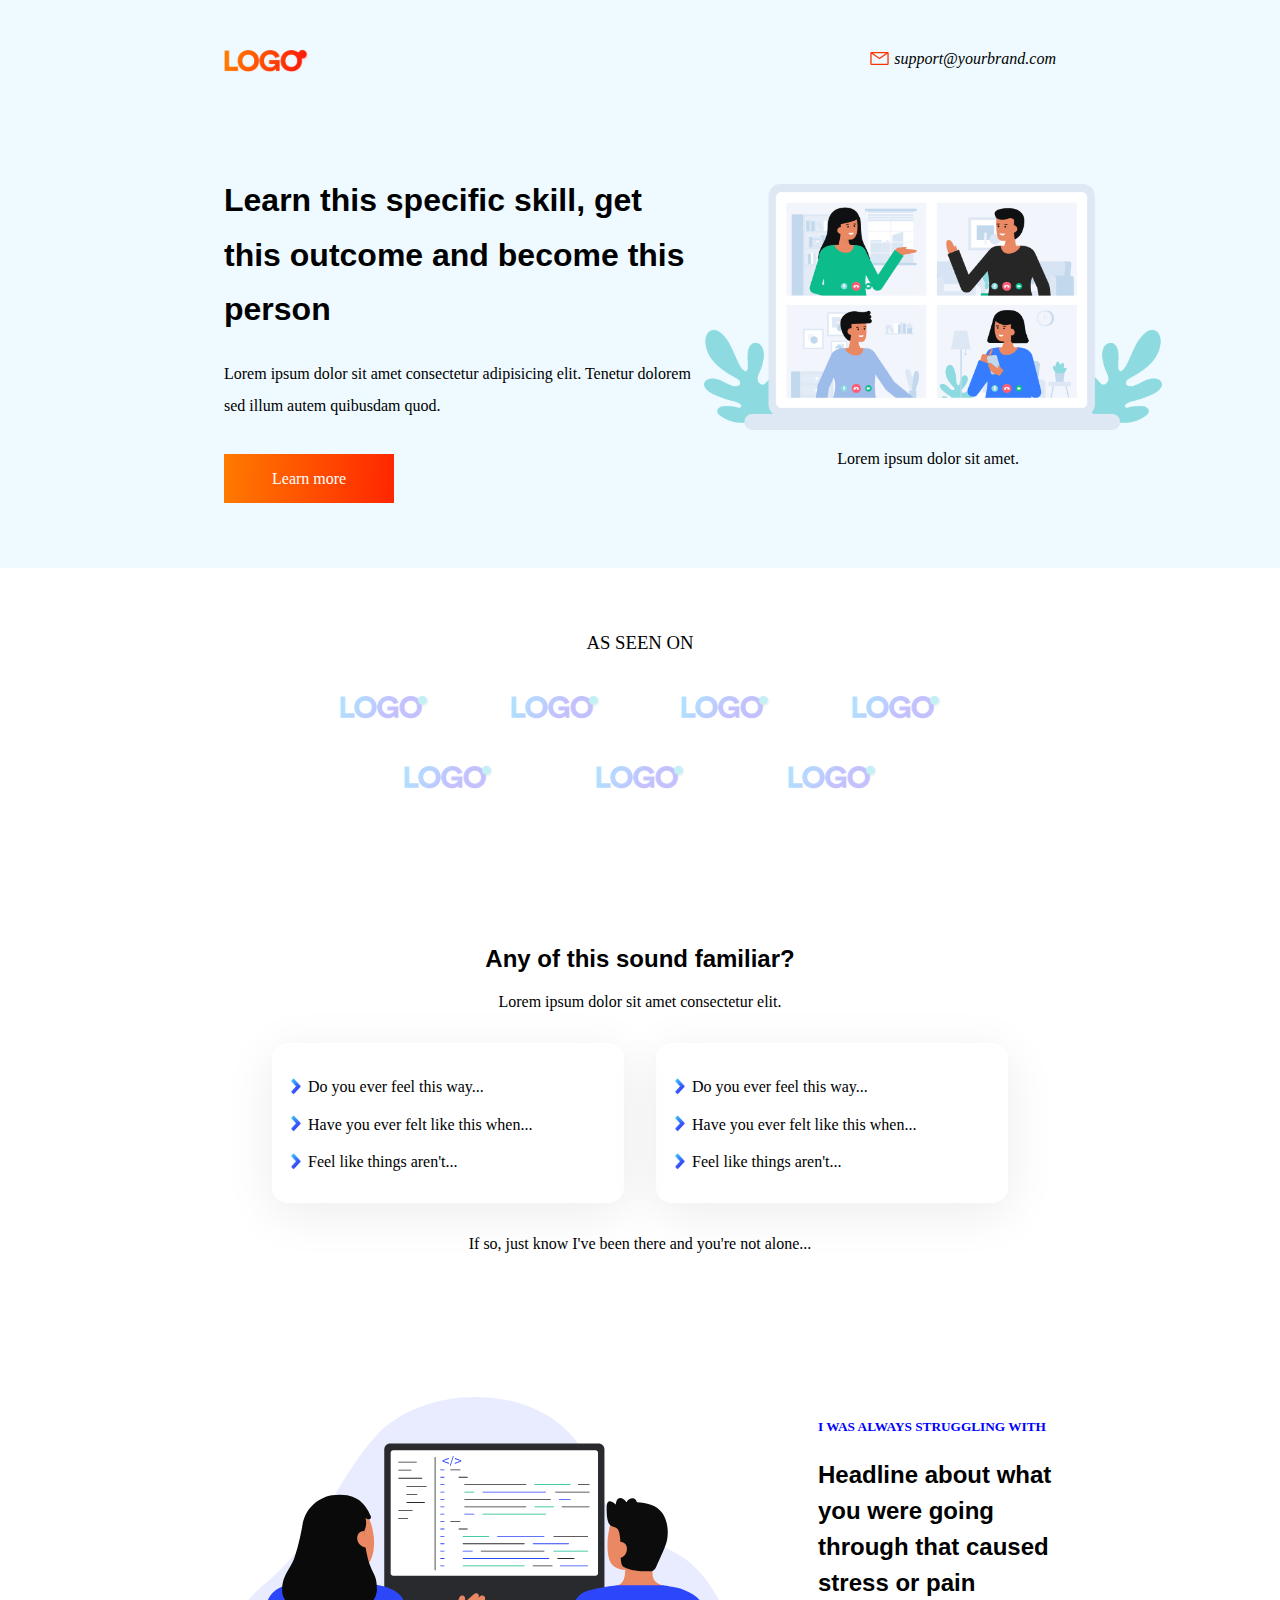
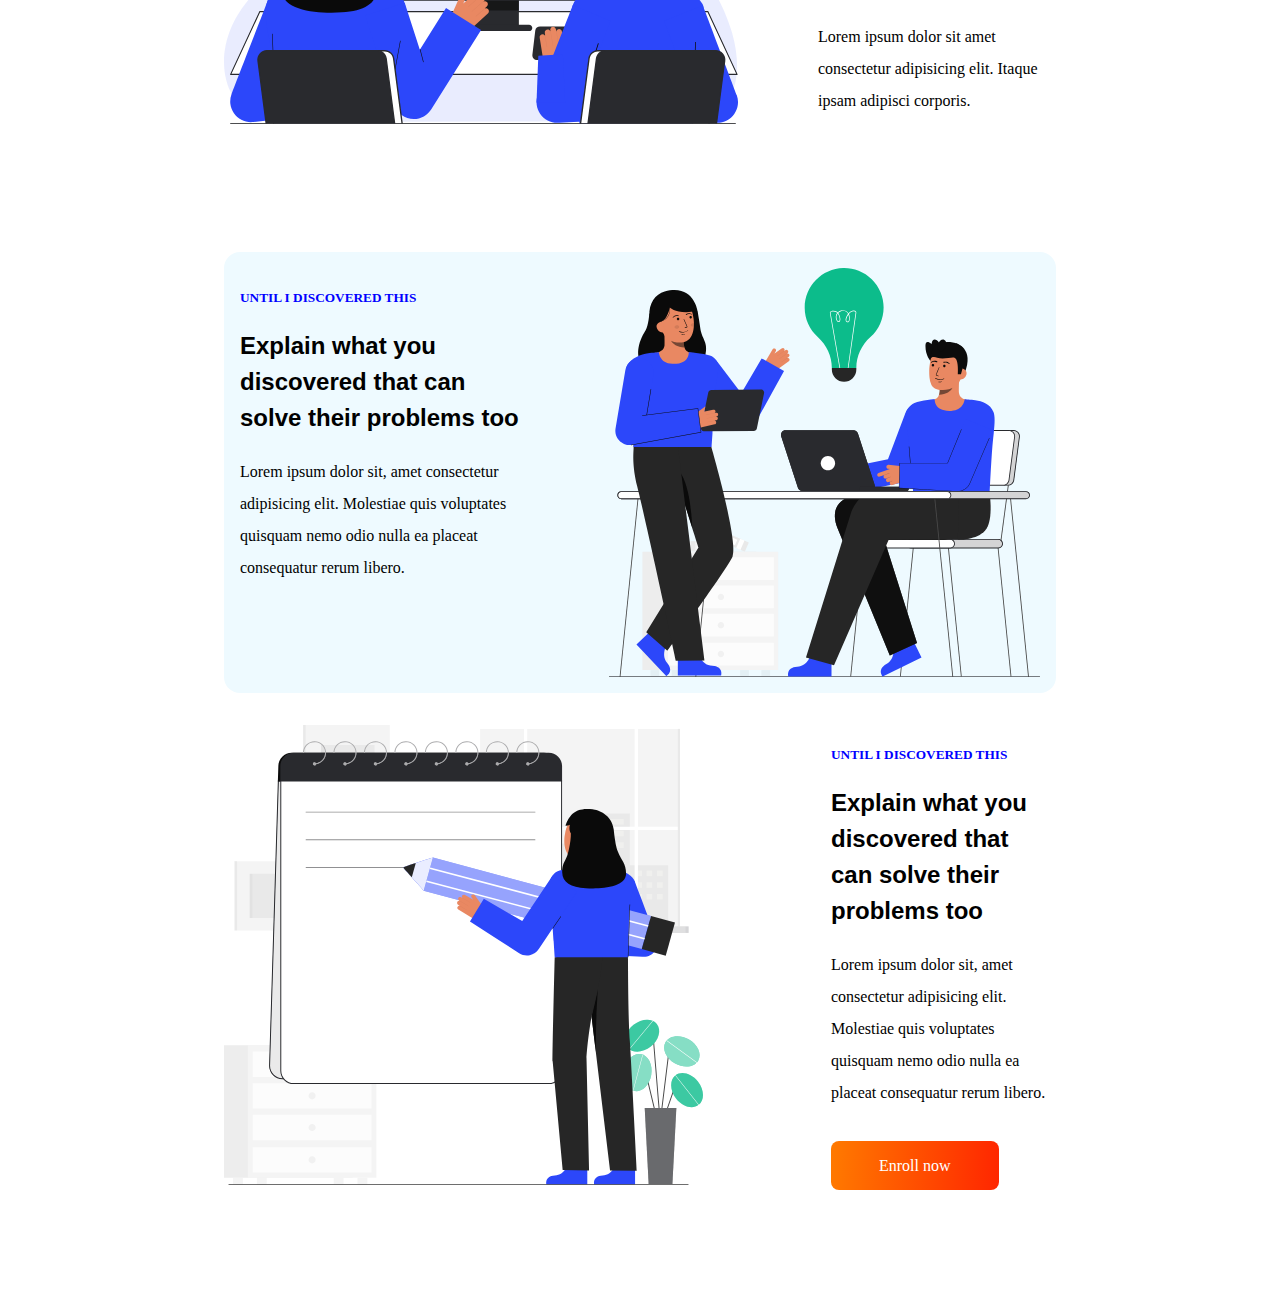
==== figma/index.html @ 011c30e0 "first figma" ====
<!DOCTYPE html>
<html lang="en">
<head>
    <meta charset="UTF-8">
    <meta http-equiv="X-UA-Compatible" content="IE=edge">
    <meta name="viewport" content="width=device-width, initial-scale=1.0">
    <title>Figma</title>
    <link rel="stylesheet" href="style.css">
</head>
<body>
    <div class="first_block">
        <div class="promise">
            <div class="promise_header">
                <img src="./images/Mask group.svg" alt="" class="promise_logo">
                
                <div class="promise_email">
                    <img src="./images/carbon_email.svg" alt="" class="promise_email_img">

                    <address class="promise_address">
                        support@yourbrand.com
                   </address>
                </div>
                
            </div>
    
            <div class="promise_hero">
                <div class="promise_hero_left">
                    <h1 class="promise_hero_left_title">
                        Learn this specific skill, get this outcome and become this person
                    </h1>
        
                    <p class="promise_hero_left_text">
                        Lorem ipsum dolor sit amet consectetur adipisicing elit. Tenetur dolorem sed illum autem quibusdam quod.
                    </p>
        
                    <a href="#" class="promise_hero_left_btn">Learn more</a>
                </div>
    
                <div class="promise_hero_right">
                    <img class="promise_hero_right_img" src="./images/Virtual meeting.png" alt="">
    
                    <p class="promise_hero_right_text">
                        Lorem ipsum dolor sit amet.
                    </p>
    
                </div>
            </div>
        </div>
    </div>

    <div class="second_block">
        <div class="proof">
            <h3 class="proof_title">AS SEEN ON</h3>

            <div class="proof_imgs_gp_one">
                <img class="proof_img" src="./images/5 3.svg" alt="">
                <img class="proof_img" src="./images/5 3.svg" alt="">
                <img class="proof_img" src="./images/5 3.svg" alt="">
                <img class="proof_img" src="./images/5 3.svg" alt="">
            </div>

            <div class="proof_imgs_gp_two">
                <img class="proof_img" src="./images/5 3.svg" alt="">
                <img class="proof_img" src="./images/5 3.svg" alt="">
                <img class="proof_img" src="./images/5 3.svg" alt="">
            </div>
        </div>
    </div>

    <div class="third_block">
        <div class="problem">
            <h2 class="problem_title">
                Any of this sound familiar?
            </h2>

            <p class="problem_text">
                Lorem ipsum dolor sit amet consectetur elit.
            </p>

            <div class="problem_box_container">
                <div class="problem_box">
                    <div class="problem_text_box">
                        <img class="problem_box_img" src="./images/4 5.svg" alt="">
    
                        <p class="problem_box_text">
                            Do you ever feel this way...
                        </p>
                    </div>
    
                    <div class="problem_text_box">
                        <img class="problem_box_img" src="./images/4 5.svg" alt="">
    
                        <p class="problem_box_text">
                            Have you ever felt like this when...
                        </p>
                    </div>
    
                    <div class="problem_text_box">
                        <img class="problem_box_img" src="./images/4 5.svg" alt="">
    
                        <p class="problem_box_text">
                            Feel like things aren't...
                        </p>
                    </div>
                </div>
    
                <div class="problem_box">
                    <div class="problem_text_box">
                        <img class="problem_box_img" src="./images/4 5.svg" alt="">
    
                        <p class="problem_box_text">
                            Do you ever feel this way...
                        </p>
                    </div>
    
                    <div class="problem_text_box">
                        <img class="problem_box_img" src="./images/4 5.svg" alt="">
    
                        <p class="problem_box_text">
                            Have you ever felt like this when...
                        </p>
                    </div>
    
                    <div class="problem_text_box">
                        <img class="problem_box_img" src="./images/4 5.svg" alt="">
    
                        <p class="problem_box_text">
                            Feel like things aren't...
                        </p>
                    </div>
                </div>
            </div>

            <p class="problem_footer_text">
                If so, just know I've been there and you're not alone...
            </p>
        </div>
    </div>

    <section>
        <div class="part1">
            <img src="./images/Pair programming.svg" alt="" class="part1_img">

            <div class="part1_hero">
                <h5 class="part1_hero_link">
                    I WAS ALWAYS STRUGGLING WITH
                </h5>

                <h2 class="part1_hero_title">
                    Headline about what you were going through that caused stress or pain
                </h2>

                <p class="part1_hero_text">
                    Lorem ipsum dolor sit amet consectetur adipisicing elit. Itaque ipsam adipisci corporis.
                </p>
            </div>
        </div>

        <div class="part2">
            <div class="part2_hero">
                <h5 class="part1_hero_link">
                    UNTIL I DISCOVERED THIS
                </h5>

                <h2 class="part1_hero_title">
                    Explain what you discovered that can solve their problems too
                </h2>

                <p class="part1_hero_text">
                    Lorem ipsum dolor sit, amet consectetur adipisicing elit. Molestiae quis voluptates quisquam nemo odio nulla ea placeat consequatur rerum libero.
                </p>
            </div>

            <img class="part2_img" src="./images/Idea.svg" alt="">
        </div>

        <div class="part3">
            <img class="part3_img part1_img" src="./images/Notes.svg" alt="">
            <div class="part3_hero">
                <h5 class="part1_hero_link">
                    UNTIL I DISCOVERED THIS
                </h5>

                <h2 class="part1_hero_title">
                    Explain what you discovered that can solve their problems too
                </h2>

                <p class="part3_hero_text part1_hero_text">
                    Lorem ipsum dolor sit, amet consectetur adipisicing elit. Molestiae quis voluptates quisquam nemo odio nulla ea placeat consequatur rerum libero.
                </p>

                <a href="#" class="part3_btn promise_hero_left_btn">
                    Enroll now
                </a>
            </div>
        </div>
    </section>
    
</body>
</html>
---- figma/style.css ----
*{
    box-sizing: border-box;
}

body {
    margin: 0;
    padding: 0;
    font-family: "Manrope";
}

.first_block{
    background-color: #EEFAFF;
}

.promise{
    width: 65%;
    margin: 0 auto;
    padding-bottom: 5em;
}

.promise_header{
    display: flex;
    justify-content: space-between;
    padding-top: 3em;
}

.promise_logo{
    height: 1.5em;
}

.promise_email{
    cursor: pointer;
}
.promise_email_img{
    height: 1.3em;
    margin-bottom: -0.3em;
}

.promise_address{
    display: inline;
}

.promise_hero{
    display: flex;
    margin-top: 5em;
}

.promise_hero_left_title{
    line-height: 1.7em;
    font-family: sans-serif;
}

.promise_hero_left_text{
    line-height: 2em;
    margin-bottom: 3em;
}

.promise_hero_left_btn{
    text-decoration: none;
    color: white;
    background: linear-gradient(93.17deg, #FF7A00 0%, #FF0000 145.59%);
    padding: 1em 3em;
}

.promise_hero_right_img{
    width: 130%;
    position: relative;
    top: 2em;
}

.promise_hero_right_text{
    position: relative;
    top: 2em;
    left: 3em;
    text-align: center;
}

@media (max-width: 600px) {
    .promise_hero{
        display: block;
    }

    .promise_hero_right_img{
        width: 100%;
        position: relative;
    }

    .promise_hero_right_text{
        position: relative;
        left: -1em;
    }
}

.second_block{
    width: 50%;
    margin: 0 auto;
    padding: 4em 0;
}

.proof{
    margin: 0;
}

.proof_title{
    margin-top: 0;
    text-align: center;
    font-weight: 400;
}

.proof_img{
    width: 15%;
    margin: 1em;
}

.proof_imgs_gp_one{
    display: flex;
    justify-content: space-between;
}

.proof_imgs_gp_two{
    display: flex;
    justify-content: space-evenly;
}

.third_block{
    width: 60%;
    margin: 0 auto;
    text-align: center;
    background-color: white;
    padding-top: 3em;
    padding-bottom: 3em;
}

.problem_box{
    width: 100%;
    text-align: start;
    border-radius: 1em;
    box-shadow: 0px 10px 50px rgba(0, 0, 0, 0.08);
    padding: 1em;
    margin: 2em auto;
}

.problem_title{
    font-family: sans-serif;
}

.problem_text_box{
    margin: 1em auto;
}

.problem_box_img{
    width: 1em;
    margin-bottom: -0.3em;
}

.problem_box_text{
    display: inline;
}

section{
    width: 65%;
    margin: 0 auto;
}

.part1{
    margin: 5em auto;
}

.part1_img{
    width: 100%;
    margin-bottom: 3em;
}

.part1_hero_link{
    color: blue;
}

.part1_hero_title{
    font-family: sans-serif;
    line-height: 1.5em;
}

.part1_hero_text{
    line-height: 2em;
}

.part2{
    background-color: #EEFAFF;
    padding: 1em;
    border-radius: 1em;
    margin-bottom: 2em;
}

.part2_img{
    width: 100%;
}

.part3{
    margin-top: 2em;
    margin-bottom: 5em;
}

.part3_hero_text{
    margin-bottom: 3em;
}

.part3_btn{
    border-radius: 0.5em;
}

@media (min-width: 600px) {
    .problem_box_container{
        display: flex;
    }

    .problem_box{
        margin: 1em;
    }

    .part1{
        display: flex;
    }

    .part1_img{
        width: 100%;
        margin-right: 5em;
    }

    .part2{
        display: flex;
    }

    .part2_hero{
        width: 90%;
        margin-right: 5em;
    }

    .part2_img{
        width: 90%;
    }

    .part3{
        display: flex;
    }

    .part3_img{
        margin-right: 8em;
    }
}
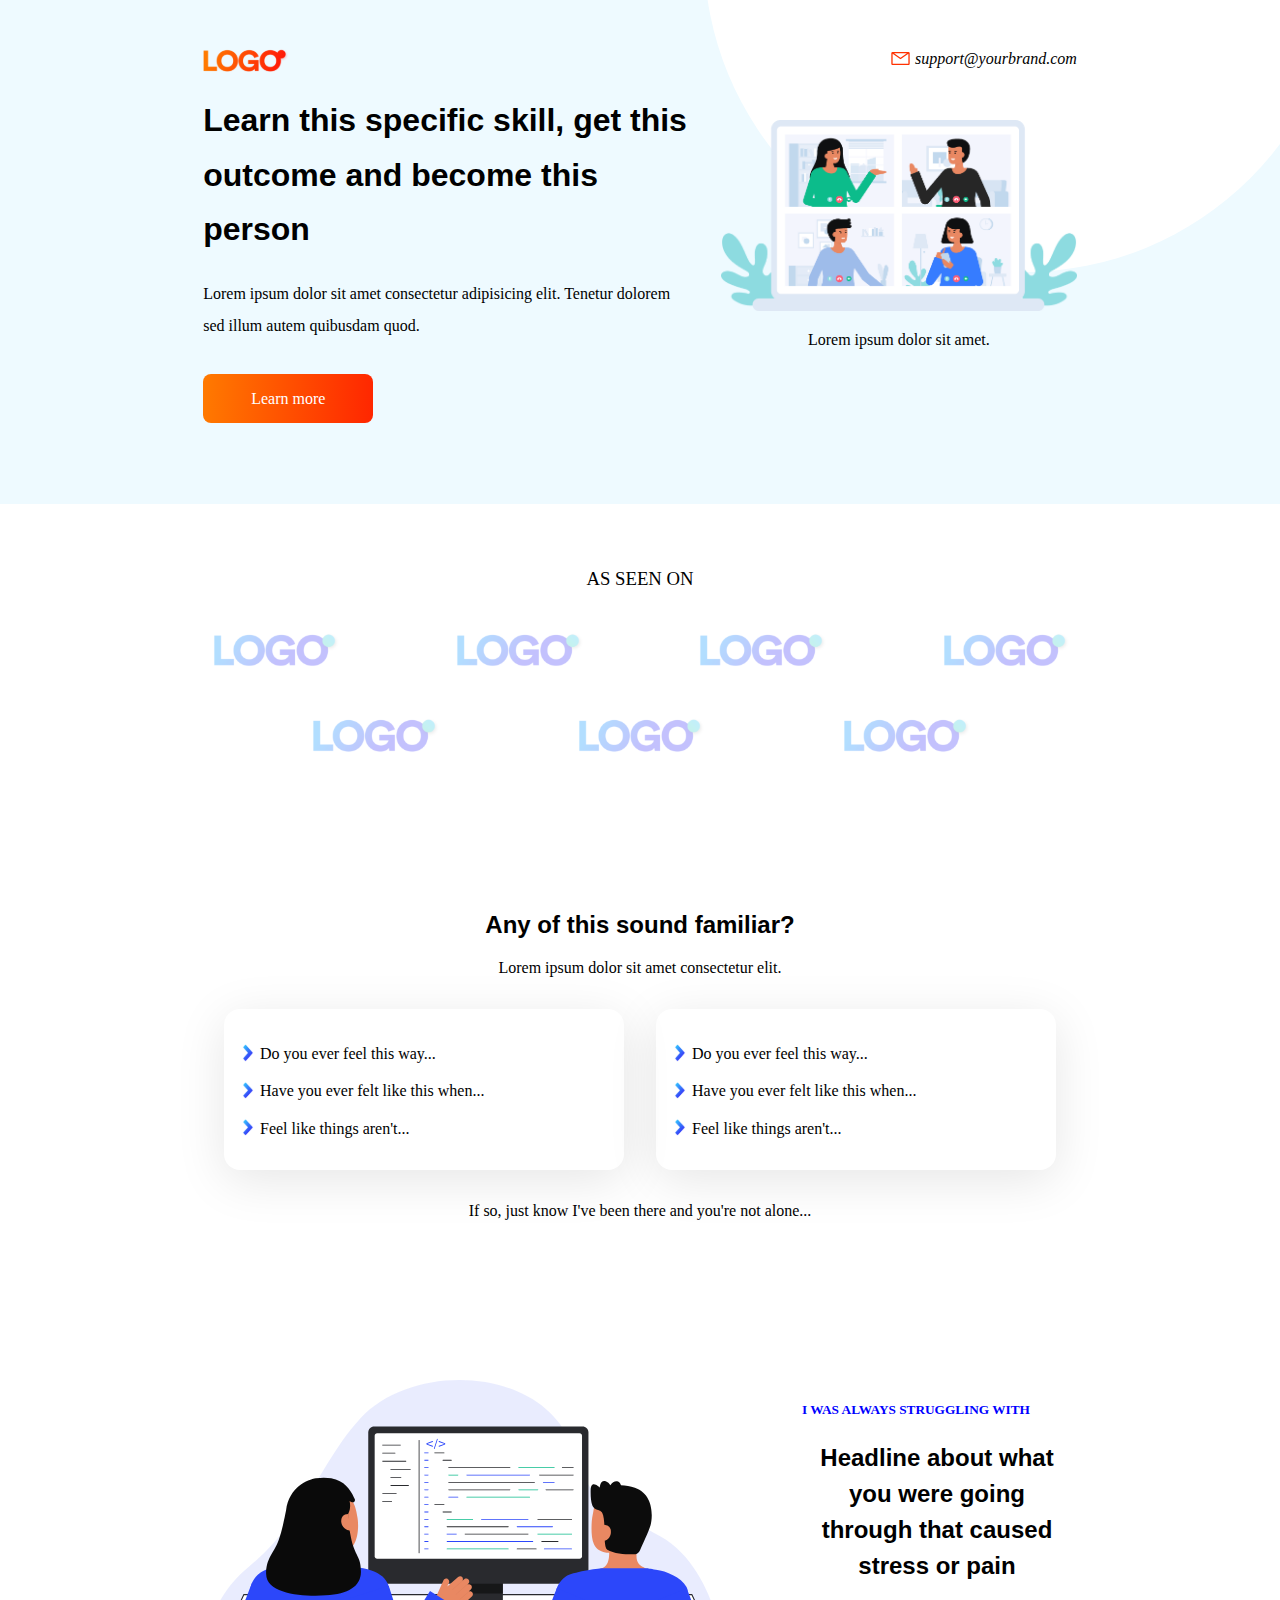
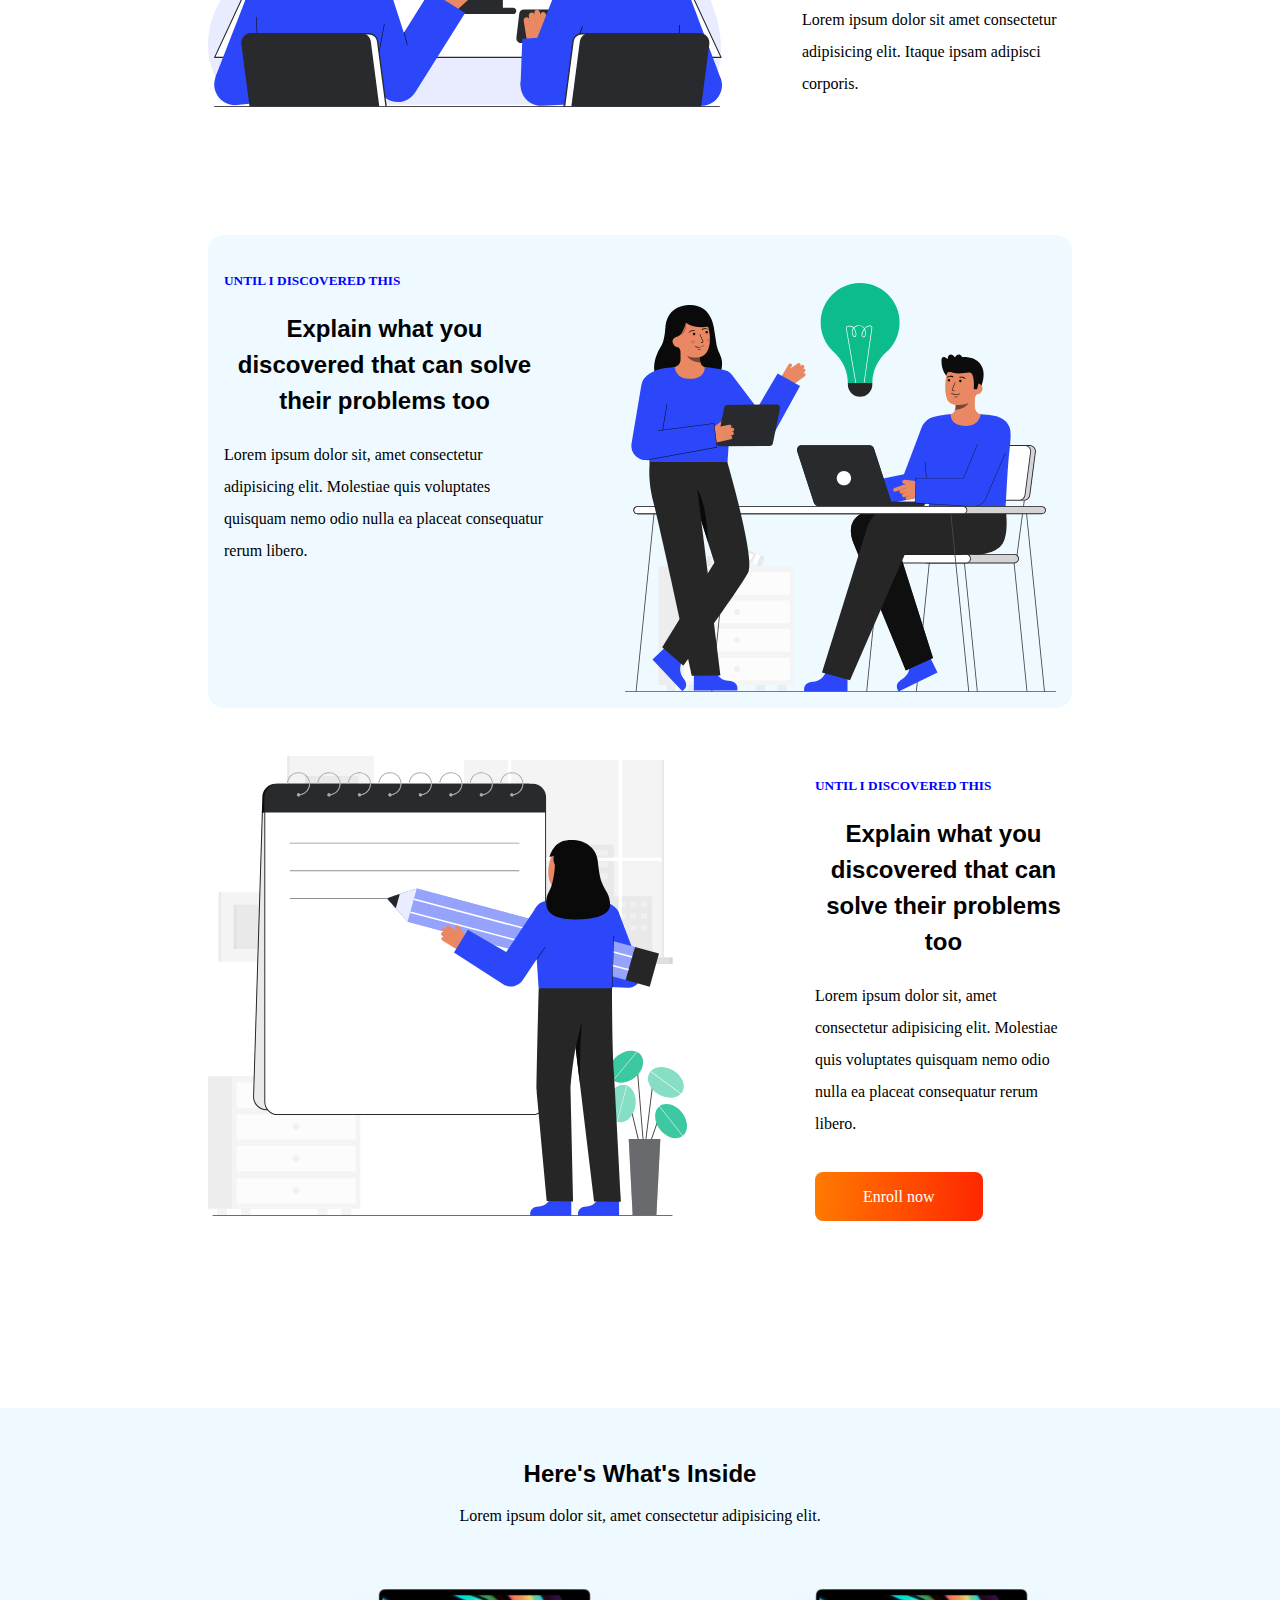
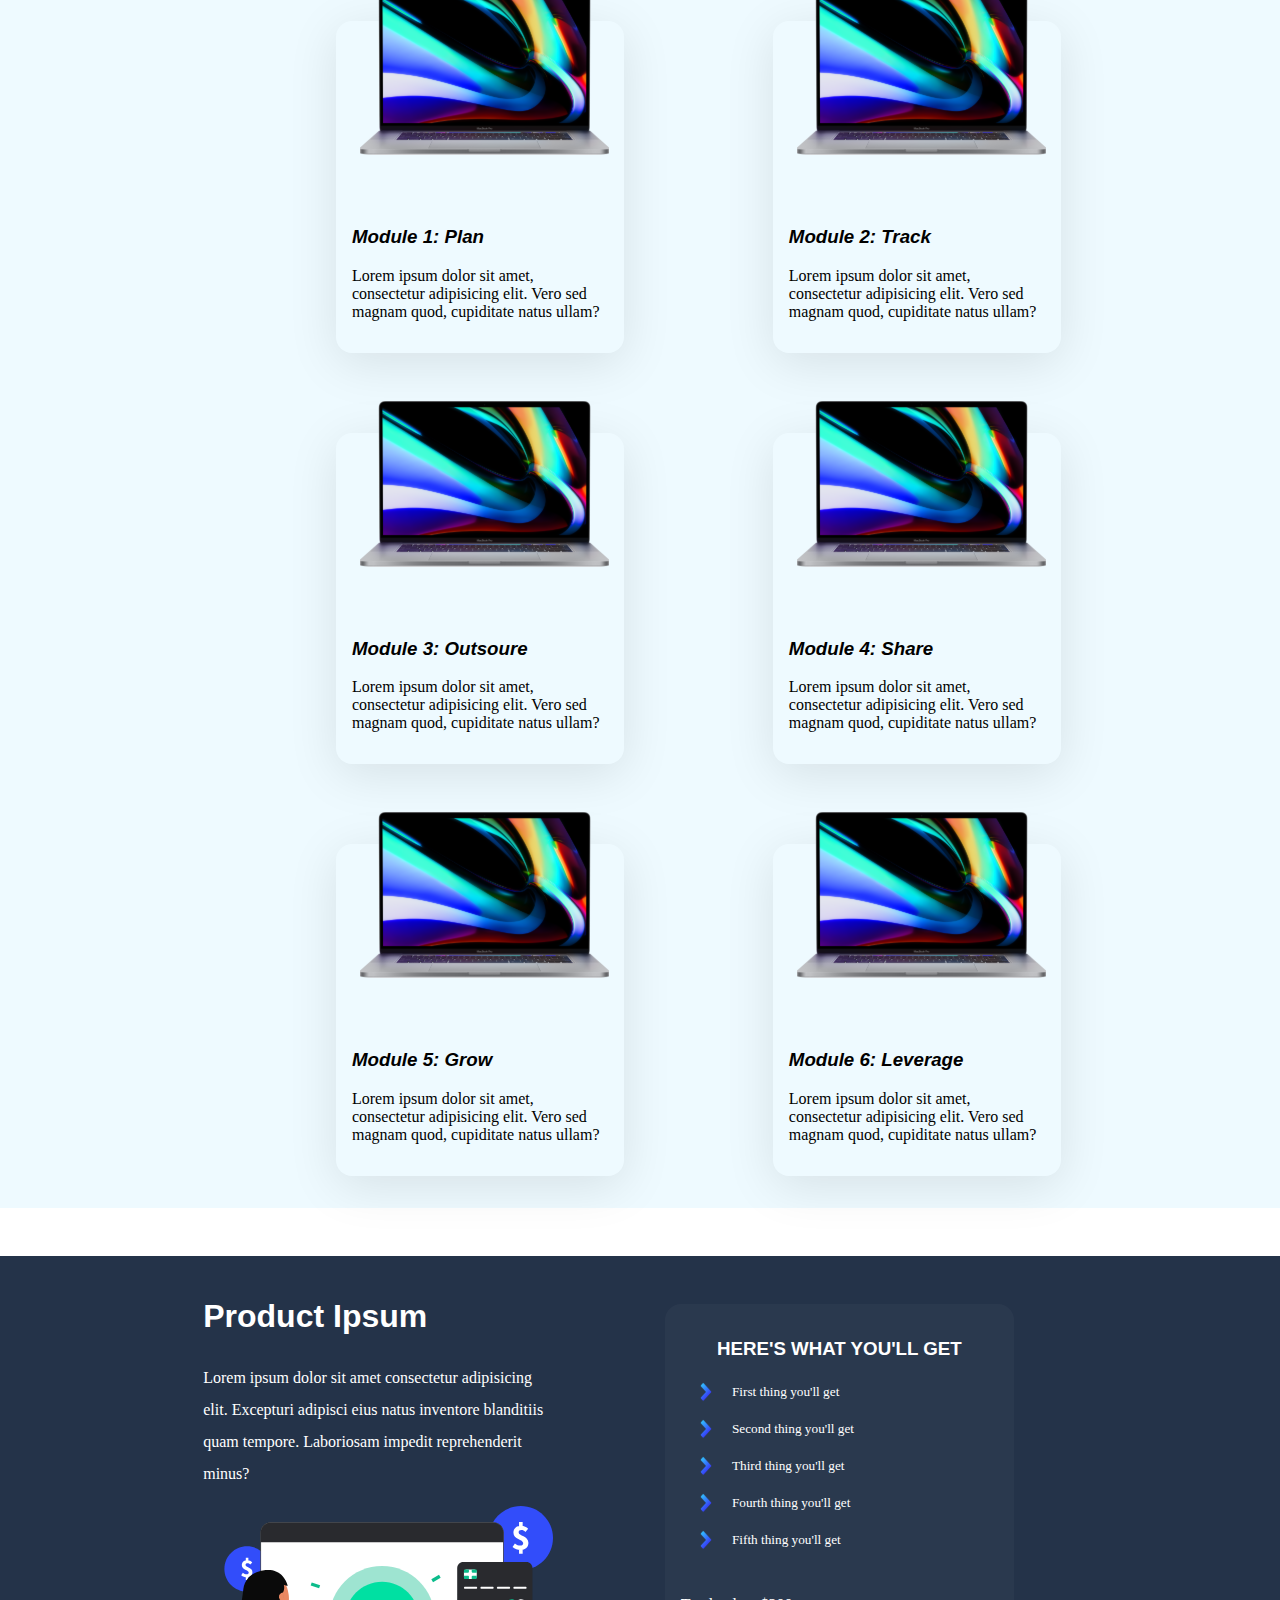
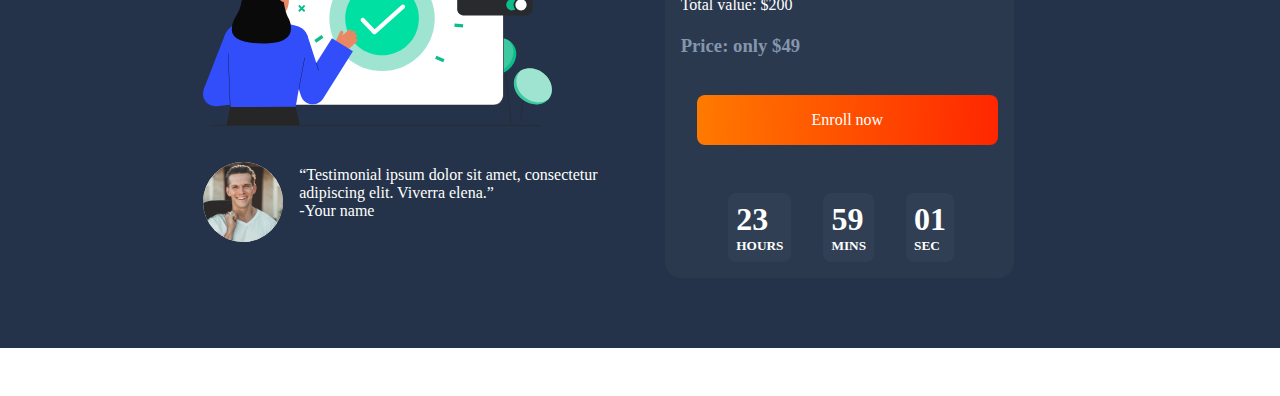
==== commit 7b04d2e6: "second figma" ====
--- a/figma/index.html
+++ b/figma/index.html
@@ -8,8 +8,10 @@
     <link rel="stylesheet" href="style.css">
 </head>
 <body>
-    <div class="first_block">
-        <div class="promise">
+    <div class="first_block darkTheme">
+        <div class="circe"></div>
+
+        <div class="promise desktopWidth">
             <div class="promise_header">
                 <img src="./images/Mask group.svg" alt="" class="promise_logo">
                 
@@ -48,7 +50,7 @@
         </div>
     </div>
 
-    <div class="second_block">
+    <div class="second_block desktopWidth darkTheme">
         <div class="proof">
             <h3 class="proof_title">AS SEEN ON</h3>
 
@@ -67,7 +69,7 @@
         </div>
     </div>
 
-    <div class="third_block">
+    <div class="third_block desktopWidth darkTheme">
         <div class="problem">
             <h2 class="problem_title">
                 Any of this sound familiar?
@@ -137,8 +139,8 @@
         </div>
     </div>
 
-    <section>
-        <div class="part1">
+    <section class="desktopWidth">
+        <div class="part1 darkTheme">
             <img src="./images/Pair programming.svg" alt="" class="part1_img">
 
             <div class="part1_hero">
@@ -156,7 +158,7 @@
             </div>
         </div>
 
-        <div class="part2">
+        <div class="part2 darkTheme">
             <div class="part2_hero">
                 <h5 class="part1_hero_link">
                     UNTIL I DISCOVERED THIS
@@ -174,7 +176,7 @@
             <img class="part2_img" src="./images/Idea.svg" alt="">
         </div>
 
-        <div class="part3">
+        <div class="part3 darkTheme">
             <img class="part3_img part1_img" src="./images/Notes.svg" alt="">
             <div class="part3_hero">
                 <h5 class="part1_hero_link">
@@ -195,6 +197,191 @@
             </div>
         </div>
     </section>
+
+    <div class="part4 darkTheme">
+        <div class="part4_container desktopWidth">
+            <h2 class="part4_title">
+                Here's What's Inside
+            </h2>
+    
+            <p class="part4_text">
+                Lorem ipsum dolor sit, amet consectetur adipisicing elit.
+            </p>
+    
+            <div class="part4_box_container">
+                <div class="part4_box">
+                    <img class="part4_box_img" src="./images/laptop-img 1.svg" alt="">
+    
+                    <h3 class="part4_box_title">
+                        Module 1: Plan
+                    </h3>
+    
+                    <p class="part4_box_text">
+                        Lorem ipsum dolor sit amet, consectetur adipisicing elit. Vero sed magnam quod, cupiditate natus ullam?
+                    </p>
+                </div>
+    
+                <div class="part4_box">
+                    <img class="part4_box_img" src="./images/laptop-img 1.svg" alt="">
+    
+                    <h3 class="part4_box_title">
+                        Module 2: Track
+                    </h3>
+    
+                    <p class="part4_box_text">
+                        Lorem ipsum dolor sit amet, consectetur adipisicing elit. Vero sed magnam quod, cupiditate natus ullam?
+                    </p>
+                </div>
+    
+                <div class="part4_box">
+                    <img class="part4_box_img" src="./images/laptop-img 1.svg" alt="">
+    
+                    <h3 class="part4_box_title">
+                        Module 3: Outsoure
+                    </h3>
+    
+                    <p class="part4_box_text">
+                        Lorem ipsum dolor sit amet, consectetur adipisicing elit. Vero sed magnam quod, cupiditate natus ullam?
+                    </p>
+                </div>
+    
+                <div class="part4_box">
+                    <img class="part4_box_img" src="./images/laptop-img 1.svg" alt="">
+    
+                    <h3 class="part4_box_title">
+                        Module 4: Share
+                    </h3>
+    
+                    <p class="part4_box_text">
+                        Lorem ipsum dolor sit amet, consectetur adipisicing elit. Vero sed magnam quod, cupiditate natus ullam?
+                    </p>
+                </div>
+    
+                <div class="part4_box">
+                    <img class="part4_box_img" src="./images/laptop-img 1.svg" alt="">
+    
+                    <h3 class="part4_box_title">
+                        Module 5: Grow
+                    </h3>
+    
+                    <p class="part4_box_text">
+                        Lorem ipsum dolor sit amet, consectetur adipisicing elit. Vero sed magnam quod, cupiditate natus ullam?
+                    </p>
+                </div>
+    
+                <div class="part4_box">
+                    <img class="part4_box_img" src="./images/laptop-img 1.svg" alt="">
+    
+                    <h3 class="part4_box_title">
+                        Module 6: Leverage
+                    </h3>
+    
+                    <p class="part4_box_text">
+                        Lorem ipsum dolor sit amet, consectetur adipisicing elit. Vero sed magnam quod, cupiditate natus ullam?
+                    </p>
+                </div>
+    
+            </div>
+        </div>
+    </div>
+
+    <div class="part5">
+        <div class="part5_container desktopWidth">
+            <div class="part5_left">
+                <h2 class="part5_left_title">
+                    Product Ipsum
+                </h2>
+    
+                <p class="part5_left_text1">
+                    Lorem ipsum dolor sit amet consectetur adipisicing elit. Excepturi adipisci eius natus inventore blanditiis quam tempore. Laboriosam impedit reprehenderit minus?
+                </p>
+    
+                <img class="part5_left_img1" src="./images/Credit card payment.svg" alt="">
+    
+                <img class="part5_left_img2" src="./images/Ellipse 5.svg" alt="">
+    
+                <p class="part5_left_text2">
+                    “Testimonial ipsum dolor sit amet, consectetur adipiscing elit. Viverra elena.” <br/>-Your name
+                </p>
+    
+            </div>
+    
+            <div class="part5_right">
+                <h3 class="part5_right_title">
+                    HERE'S WHAT YOU'LL GET
+                </h3>
+    
+                <div class="part5_item">
+                    <img class="part5_item_img" src="./images/4 5.svg" alt="">
+    
+                    <h5 class="part5_item_text">
+                        First thing you'll get
+                    </h5>
+                </div>
+    
+                <div class="part5_item">
+                    <img class="part5_item_img" src="./images/4 5.svg" alt="">
+    
+                    <h5 class="part5_item_text">
+                        Second thing you'll get
+                    </h5>
+                </div>
+    
+                <div class="part5_item">
+                    <img class="part5_item_img" src="./images/4 5.svg" alt="">
+    
+                    <h5 class="part5_item_text">
+                        Third thing you'll get
+                    </h5>
+                </div>
+    
+                <div class="part5_item">
+                    <img class="part5_item_img" src="./images/4 5.svg" alt="">
+    
+                    <h5 class="part5_item_text">
+                        Fourth thing you'll get
+                    </h5>
+                </div>
+    
+                <div class="part5_item">
+                    <img class="part5_item_img" src="./images/4 5.svg" alt="">
+    
+                    <h5 class="part5_item_text">
+                        Fifth thing you'll get
+                    </h5>
+                </div>
+    
+                <h4 class="part5_value">
+                    Total value: $200
+                </h4>
+    
+                <h3 class="part5_price">
+                    Price: only $49
+                </h3>
+    
+                <a href="#" class="part5_btn promise_hero_left_btn">
+                    Enroll now
+                </a>
+    
+                <div class="part5_time">
+                    <div class="part5_time_item">
+                        <h1 class="time">23</h1>
+                        <h5 class="time">HOURS</h5>
+                    </div>
+        
+                    <div class="part5_time_item">
+                        <h1 class="time">59</h1>
+                        <h5 class="time">MINS</h5>
+                    </div>
+        
+                    <div class="part5_time_item">
+                        <h1 class="time">01</h1>
+                        <h5 class="time">SEC</h5>
+                    </div>
+                </div>
+            </div>
+        </div>
+    </div>
     
 </body>
 </html>--- a/figma/style.css
+++ b/figma/style.css
@@ -1,27 +1,52 @@
 *{
     box-sizing: border-box;
+}
+
+:root{
+    --backgroundColor: #fff;
+    --textColor: #000;
+    --blockBackgroundColor: #EEFAFF; 
+    --btnBorderRadius: 0.5em;
+    --headerFont: sans-serif;
+    --titleLinkColor: blue;
+    --boxShadow: 0px 10px 50px rgba(0, 0, 0, 0.1);
 }
 
 body {
     margin: 0;
     padding: 0;
     font-family: "Manrope";
+    background-color: var(--backgroundColor);
+    color: var(--textColor);
+    overflow-x: hidden;
 }
 
 .first_block{
-    background-color: #EEFAFF;
+    background-color: var(--blockBackgroundColor);
+    padding: 1em;
+}
+
+.circe{
+    width: 40em;
+    aspect-ratio: 1/1;
+    background-color: var(--backgroundColor);
+    border-radius: 50%;
+    position: absolute;
+    top: -23em;
+    right: -4em;
 }
 
 .promise{
-    width: 65%;
     margin: 0 auto;
     padding-bottom: 5em;
+    z-index: 999;
+    isolation: isolate;
 }
 
 .promise_header{
     display: flex;
     justify-content: space-between;
-    padding-top: 3em;
+    padding-top: 2em;
 }
 
 .promise_logo{
@@ -31,6 +56,7 @@
 .promise_email{
     cursor: pointer;
 }
+
 .promise_email_img{
     height: 1.3em;
     margin-bottom: -0.3em;
@@ -40,14 +66,9 @@
     display: inline;
 }
 
-.promise_hero{
-    display: flex;
-    margin-top: 5em;
-}
-
 .promise_hero_left_title{
     line-height: 1.7em;
-    font-family: sans-serif;
+    font-family: var(--headerFont);
 }
 
 .promise_hero_left_text{
@@ -60,39 +81,19 @@
     color: white;
     background: linear-gradient(93.17deg, #FF7A00 0%, #FF0000 145.59%);
     padding: 1em 3em;
+    border-radius: var(--btnBorderRadius);
 }
 
 .promise_hero_right_img{
-    width: 130%;
-    position: relative;
-    top: 2em;
+    width: 100%;
+    margin-top: 3em;
 }
 
 .promise_hero_right_text{
-    position: relative;
-    top: 2em;
-    left: 3em;
-    text-align: center;
-}
-
-@media (max-width: 600px) {
-    .promise_hero{
-        display: block;
-    }
-
-    .promise_hero_right_img{
-        width: 100%;
-        position: relative;
-    }
-
-    .promise_hero_right_text{
-        position: relative;
-        left: -1em;
-    }
+    text-align: center;
 }
 
 .second_block{
-    width: 50%;
     margin: 0 auto;
     padding: 4em 0;
 }
@@ -123,10 +124,9 @@
 }
 
 .third_block{
-    width: 60%;
-    margin: 0 auto;
-    text-align: center;
-    background-color: white;
+    margin: 0 auto;
+    padding: 1em;
+    text-align: center;
     padding-top: 3em;
     padding-bottom: 3em;
 }
@@ -135,13 +135,13 @@
     width: 100%;
     text-align: start;
     border-radius: 1em;
-    box-shadow: 0px 10px 50px rgba(0, 0, 0, 0.08);
+    box-shadow: var(--boxShadow);
     padding: 1em;
     margin: 2em auto;
 }
 
 .problem_title{
-    font-family: sans-serif;
+    font-family: var(--headerFont);
 }
 
 .problem_text_box{
@@ -158,8 +158,8 @@
 }
 
 section{
-    width: 65%;
-    margin: 0 auto;
+    margin: 0 auto;
+    padding: 1em;
 }
 
 .part1{
@@ -172,12 +172,13 @@
 }
 
 .part1_hero_link{
-    color: blue;
+    color: var(--titleLinkColor);
 }
 
 .part1_hero_title{
-    font-family: sans-serif;
+    font-family: var(--headerFont);
     line-height: 1.5em;
+    text-align: center;
 }
 
 .part1_hero_text{
@@ -185,7 +186,7 @@
 }
 
 .part2{
-    background-color: #EEFAFF;
+    background-color: var(--blockBackgroundColor);
     padding: 1em;
     border-radius: 1em;
     margin-bottom: 2em;
@@ -193,11 +194,11 @@
 
 .part2_img{
     width: 100%;
+    margin-top: 2em;
 }
 
 .part3{
-    margin-top: 2em;
-    margin-bottom: 5em;
+    margin: 3em auto;
 }
 
 .part3_hero_text{
@@ -205,10 +206,153 @@
 }
 
 .part3_btn{
+    border-radius: var(--btnBorderRadius);
+}
+
+.part4{
+    background-color: var(--blockBackgroundColor);
+    padding: 2em 1em;
+    margin: 3em auto;
+    margin-top: 5em;
+    text-align: center;
+}
+
+.part4_title{
+    font-family: var(--headerFont);
+}
+
+.part4_box{
+    width: 18em;
+    margin: 0 auto;
+    text-align: start;
+    border-radius: 1em;
+    box-shadow: var(--boxShadow);
+    padding: 1em;
+    margin-top: 5em;
+}
+
+.part4_box_img{
+    position: relative;
+    top: -3em;
+    left: 0.5em;
+}
+
+.part4_box_title{
+    font-family: var(--headerFont);
+    font-style: italic;
+}
+
+.part5{
+    margin: 3em auto;
+    padding: 1em;
+    background-color: #243349;
+    color: var(--backgroundColor);
+}
+
+.part5_left{
+    width: 100%;
+}
+
+.part5_left_title{
+    font-family: var(--headerFont);
+    font-size: 2em;
+}
+
+.part5_left_text1{
+    line-height: 2em;
+}
+
+.part5_left_img1{
+    width: 100%;
+    margin-bottom: 2em;
+}
+
+.part5_left_img2{
+    width: 80px;
+}
+
+.part5_left_text2{
+    position: relative;
+    left: 6em;
+    bottom: 6em;
+}
+
+.part5_right{
+    margin-top: 2em;
+    height: 25%;
+    background-color: rgba(255, 255, 255, 0.03);
+    padding: 1em;
+    border-radius: 1em;
+}
+
+.part5_right_title{
+    text-align: center;
+    font-family: var(--headerFont);
+}
+
+.part5_item{
+    margin: 1em;
+}
+.part5_item_img{
+    margin-bottom: -0.5em;
+}
+
+.part5_item_text{
+    font-weight: 300;
+    margin-left: 1em;
+    display: inline;
+}
+
+.part5_value{
+    margin-top: 3em;
+    font-weight: 300;
+}
+
+.part5_price{
+    color: #8496AD;
+    margin-bottom: 2em;
+}
+
+.part5_btn{
+    display: block;
+    text-align: center;
+    padding: 1em 5em;
+    margin-left: 1em;
+}
+
+.part5_time{
+    display: flex;
+    width: 70%;
+    margin: 0 auto;
+    margin-top: 3em;
+}
+
+.part5_time_item{
+    margin-right: 2em;
+    padding: 0.5em;
     border-radius: 0.5em;
+    background-color: rgba(255, 255, 255, 0.03);
+}
+
+.time{
+    margin: 0;
 }
 
 @media (min-width: 600px) {
+
+    .desktopWidth{
+        width: 70%;
+        margin: 0 auto;
+    }
+
+    .promise_hero{
+        display: flex;
+    }
+
+    .promise_hero_left{
+        margin-right: 2em;
+    }
+
     .problem_box_container{
         display: flex;
     }
@@ -246,4 +390,46 @@
     .part3_img{
         margin-right: 8em;
     }
-}+
+    .part4_box_container{
+        display: flex;
+        flex-wrap: wrap;
+    }
+
+    .part4_box{
+        margin-right: 1em;
+    }
+
+    .part5_container{
+        display: flex;
+    }
+
+    .part5_left{
+        width: 40%;
+        margin-right: 7em;
+    }
+
+    .part5_right{
+        width: 40%;
+    }
+}
+
+@media (prefers-color-scheme: dark) {
+    :root {
+        --backgroundColor: #000;
+        --textColor: #fff;
+    }
+
+    .darkTheme{
+        background-color: #343a40;
+        border-radius: 1em;
+        margin-bottom: 1em;
+    }
+  }
+  
+  @media (prefers-color-scheme: light) {
+    :root {
+        --backgroundColor: #fff;
+        --textColor: #000;
+    }
+  }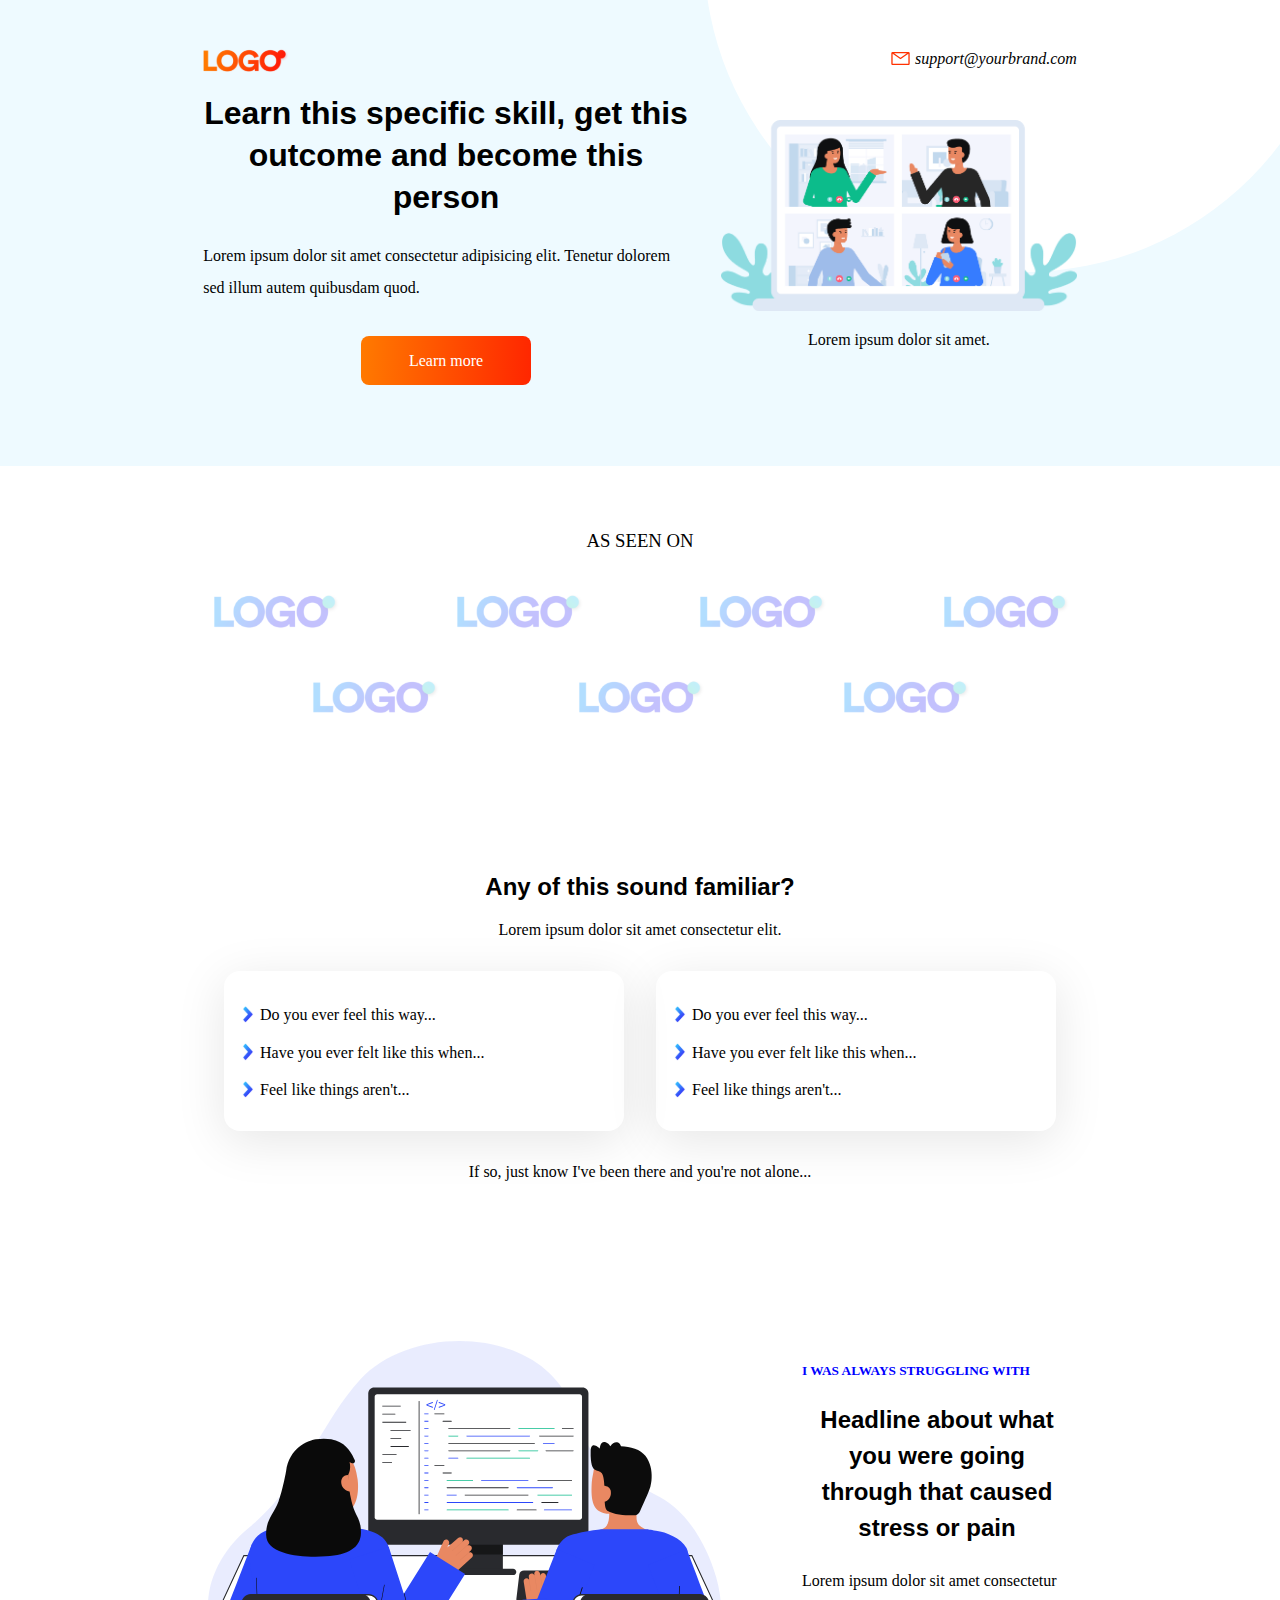
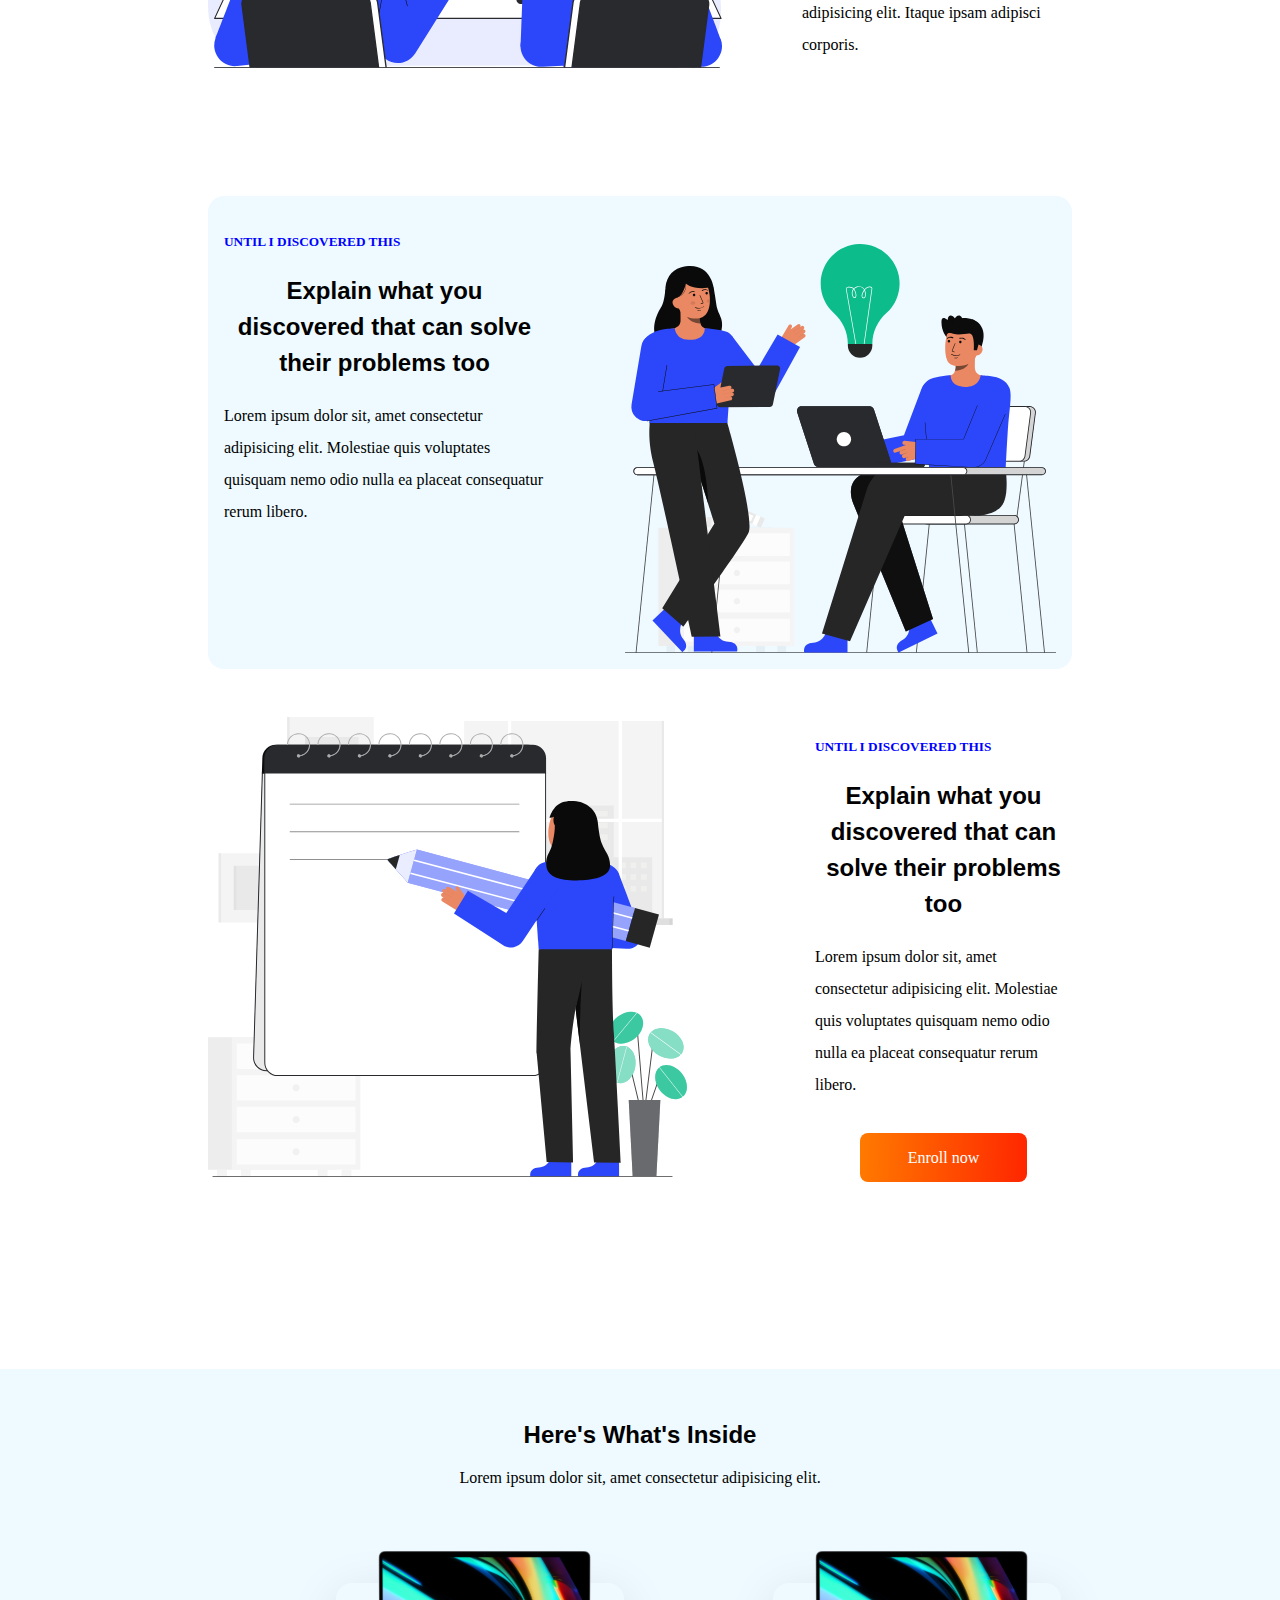
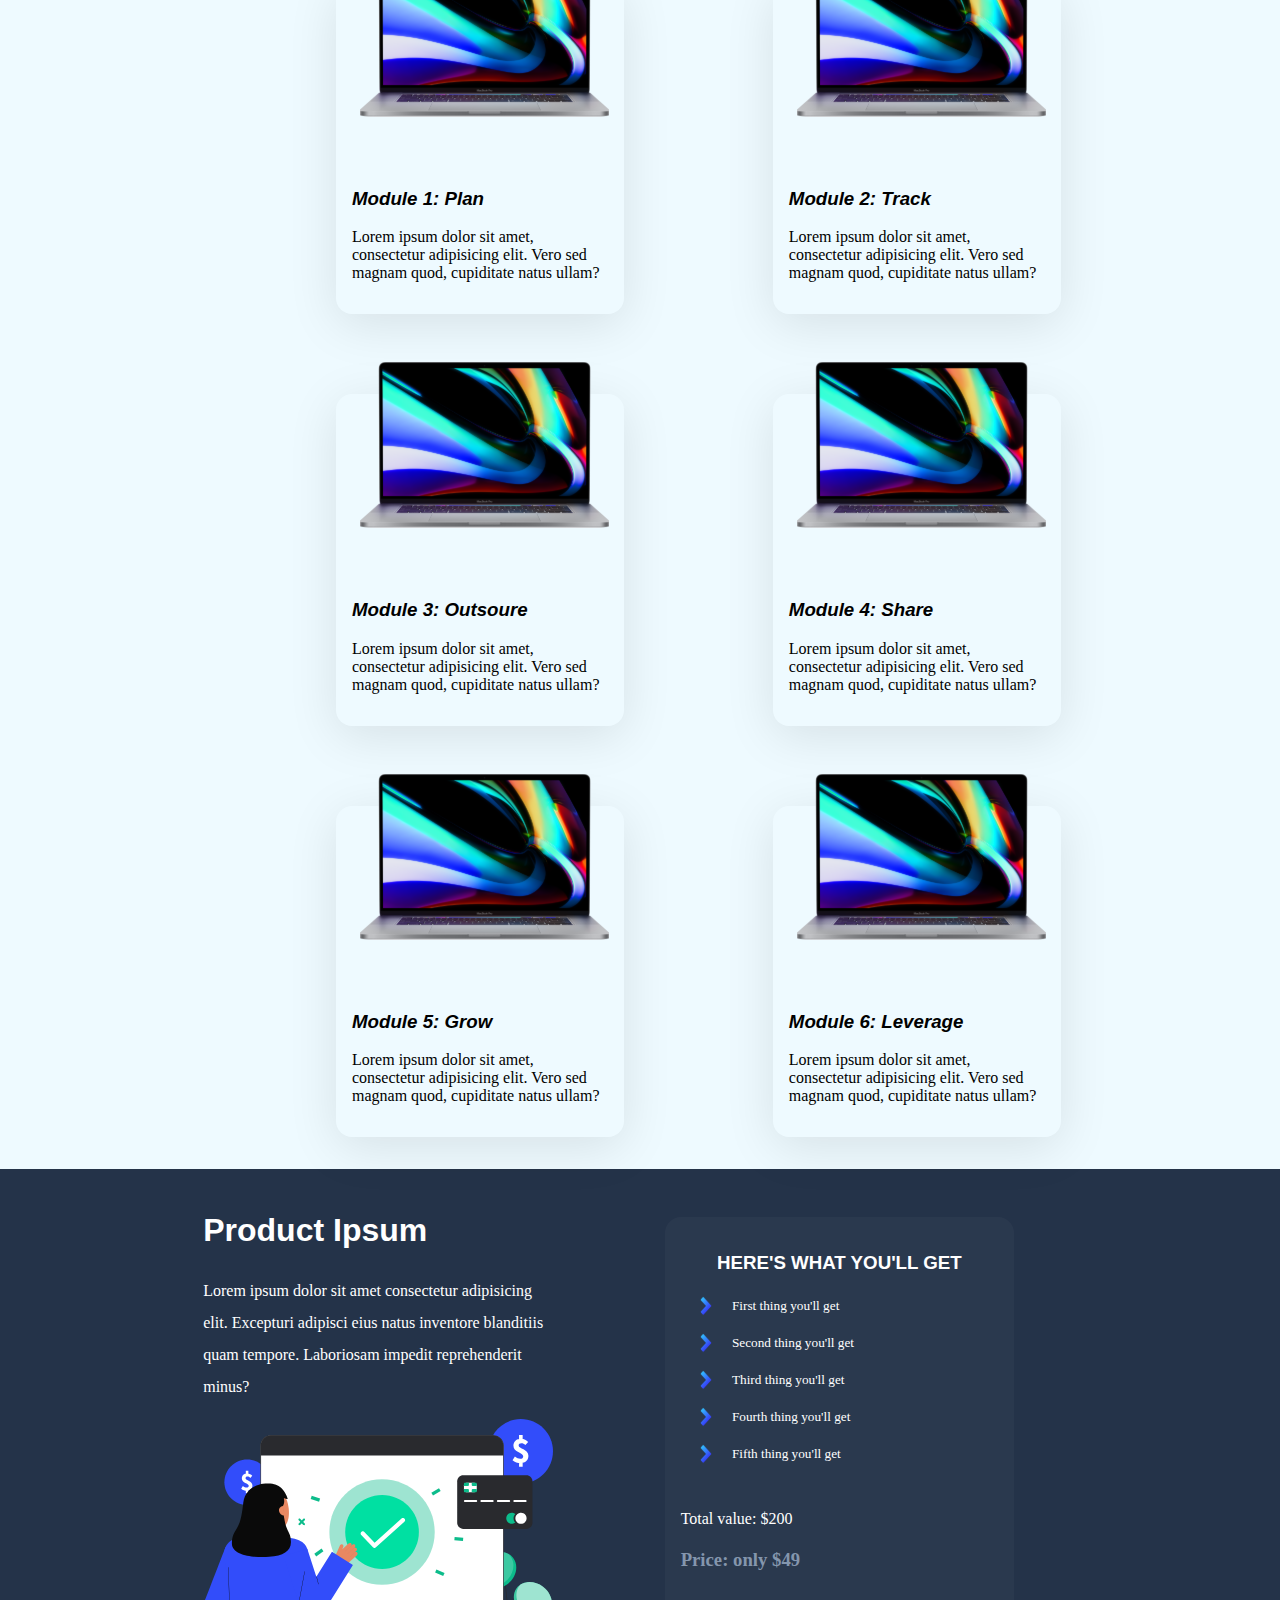
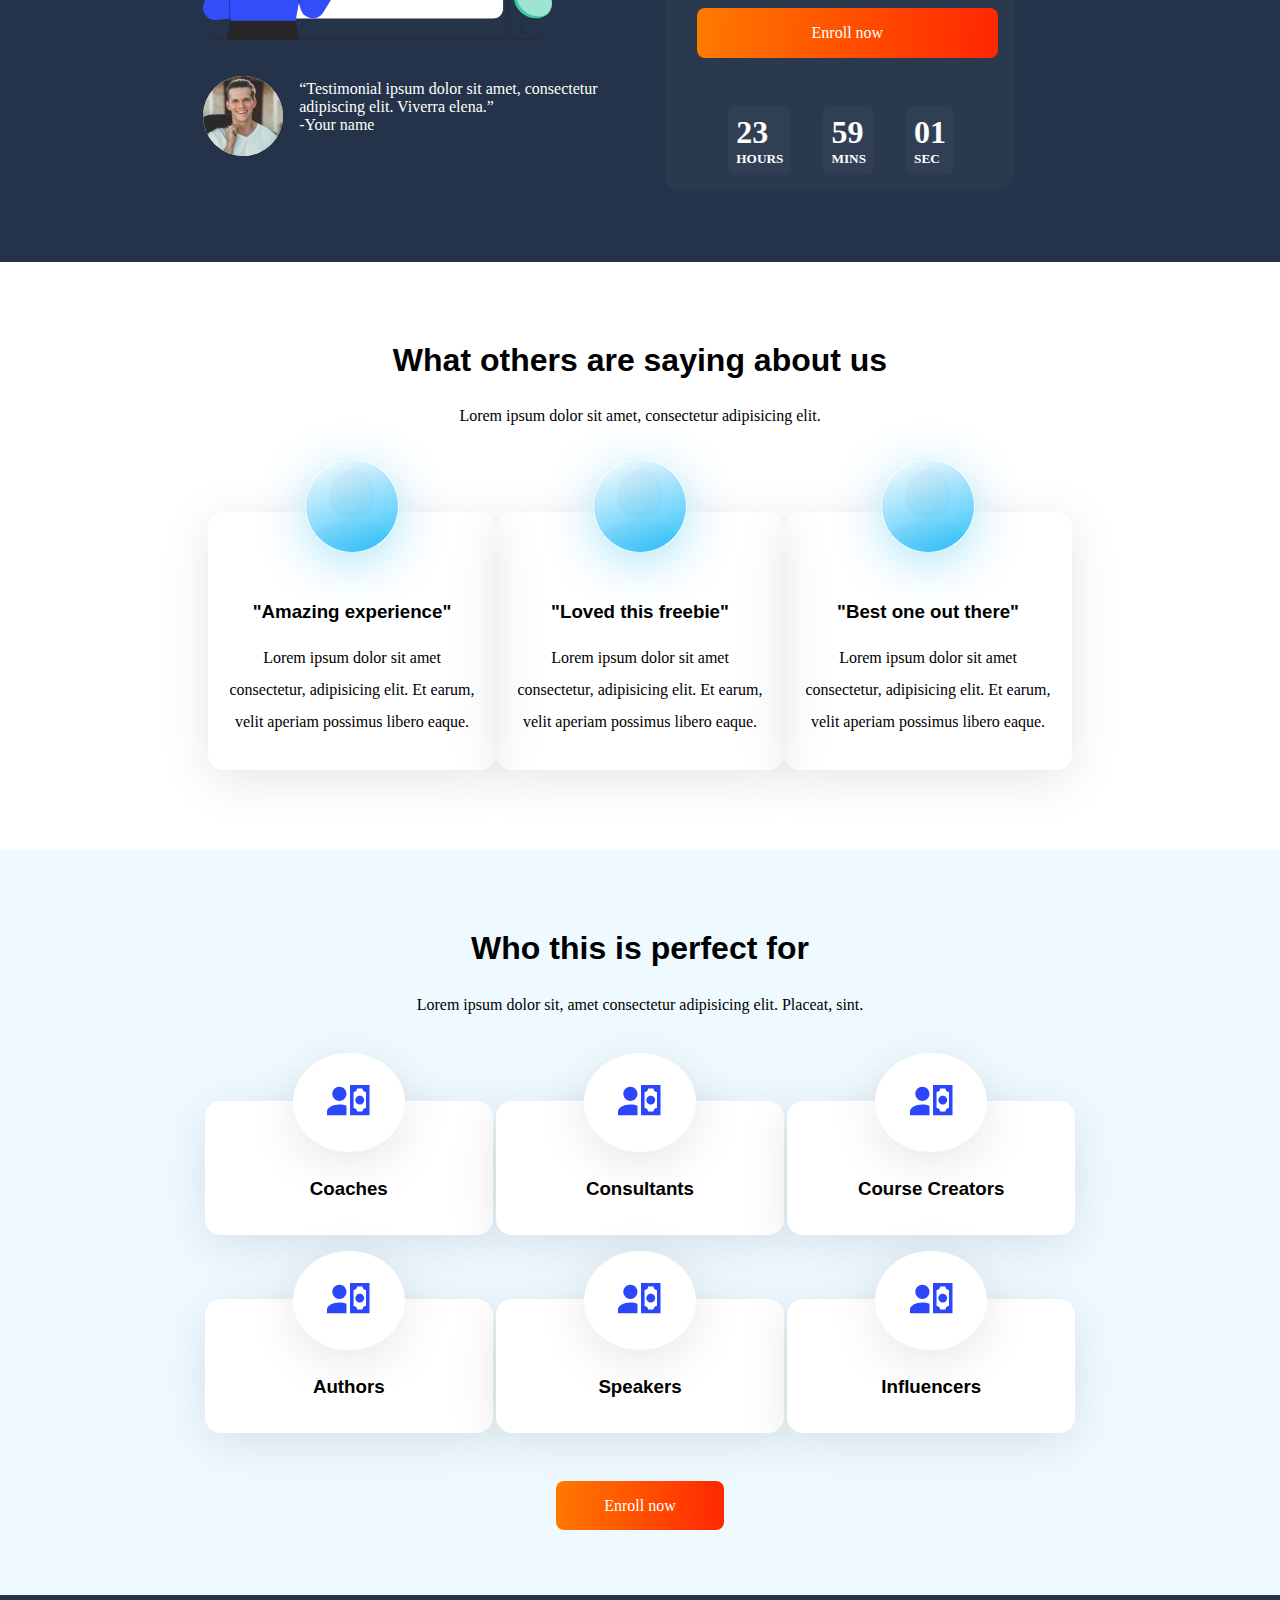
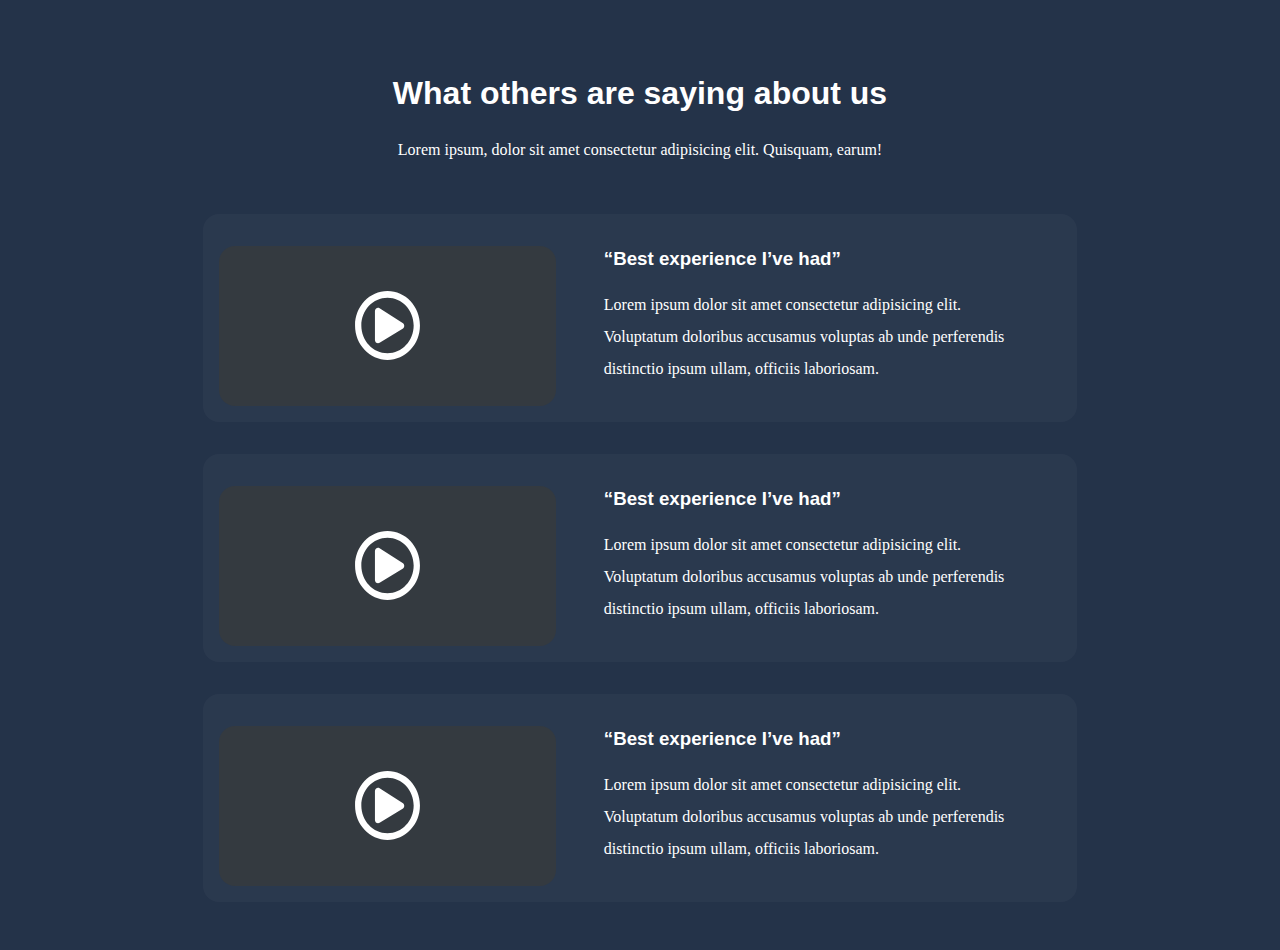
==== commit 4353d8a1: "figma part8" ====
--- a/figma/index.html
+++ b/figma/index.html
@@ -13,7 +13,7 @@
 
         <div class="promise desktopWidth">
             <div class="promise_header">
-                <img src="./images/Mask group.svg" alt="" class="promise_logo">
+                <img src="./images/logo.svg" alt="" class="promise_logo">
                 
                 <div class="promise_email">
                     <img src="./images/carbon_email.svg" alt="" class="promise_email_img">
@@ -179,7 +179,7 @@
         <div class="part3 darkTheme">
             <img class="part3_img part1_img" src="./images/Notes.svg" alt="">
             <div class="part3_hero">
-                <h5 class="part1_hero_link">
+                <h5 class="part3_hero_link part1_hero_link">
                     UNTIL I DISCOVERED THIS
                 </h5>
 
@@ -382,6 +382,192 @@
             </div>
         </div>
     </div>
+
+    <div class="part6 desktopWidth darkTheme">
+        <h1 class="part6_title">
+            What others are saying about us
+        </h1>
+
+        <p class="part6_text">
+            Lorem ipsum dolor sit amet, consectetur adipisicing elit.
+        </p>
+
+        <div class="part6_box_container">
+            <div class="part6_box">
+                <img class="part6_box_img" src="./images/circle.svg" alt="">
+
+                <h3 class="part6_box_title">
+                    "Amazing experience"
+                </h3>
+
+                <p class="part6_box_text">
+                    Lorem ipsum dolor sit amet consectetur, adipisicing elit. Et earum, velit aperiam possimus libero eaque.
+                </p>
+            </div>
+
+            <div class="part6_box">
+                <img class="part6_box_img" src="./images/circle.svg" alt="">
+
+                <h3 class="part6_box_title">
+                    "Loved this freebie"
+                </h3>
+
+                <p class="part6_box_text">
+                    Lorem ipsum dolor sit amet consectetur, adipisicing elit. Et earum, velit aperiam possimus libero eaque.
+                </p>
+            </div>
+
+            <div class="part6_box">
+                <img class="part6_box_img" src="./images/circle.svg" alt="">
+
+                <h3 class="part6_box_title">
+                    "Best one out there"
+                </h3>
+
+                <p class="part6_box_text">
+                    Lorem ipsum dolor sit amet consectetur, adipisicing elit. Et earum, velit aperiam possimus libero eaque.
+                </p>
+            </div>
+        </div>
+    </div>
+
+    <div class="part7">
+        <div class="part7_container desktopWidth">
+            <h1 class="part7_title part6_title">
+                Who this is perfect for
+            </h1>
+
+            <p class="part7_text part6_text">
+                Lorem ipsum dolor sit, amet consectetur adipisicing elit. Placeat, sint.
+            </p>
+
+            <div class="part7_box_container">
+                <div class="part7_box part6_box">
+                    <div class="part7_box_img_container">
+                        <img class="part7_box_img" src="./images/Mask group (1).svg" alt="">
+                    </div>
+
+                    <h3 class="part7_box_title">
+                        Coaches
+                    </h3>
+                </div>
+
+                <div class="part7_box part6_box">
+                    <div class="part7_box_img_container">
+                        <img class="part7_box_img" src="./images/Mask group (1).svg" alt="">
+                    </div>
+
+                    <h3 class="part7_box_title">
+                        Consultants
+                    </h3>
+                </div>
+
+                <div class="part7_box part6_box">
+                    <div class="part7_box_img_container">
+                        <img class="part7_box_img" src="./images/Mask group (1).svg" alt="">
+                    </div>
+
+                    <h3 class="part7_box_title">
+                        Course Creators
+                    </h3>
+                </div>
+
+                <div class="part7_box part6_box">
+                    <div class="part7_box_img_container">
+                        <img class="part7_box_img" src="./images/Mask group (1).svg" alt="">
+                    </div>
+
+                    <h3 class="part7_box_title">
+                        Authors
+                    </h3>
+                </div>
+
+                <div class="part7_box part6_box">
+                    <div class="part7_box_img_container">
+                        <img class="part7_box_img" src="./images/Mask group (1).svg" alt="">
+                    </div>
+
+                    <h3 class="part7_box_title">
+                        Speakers
+                    </h3>
+                </div>
+
+                <div class="part7_box part6_box">
+                    <div class="part7_box_img_container">
+                        <img class="part7_box_img" src="./images/Mask group (1).svg" alt="">
+                    </div>
+
+                    <h3 class="part7_box_title">
+                        Influencers
+                    </h3>
+                </div>
+            </div>
+
+            <a href="#" class="part7_btn promise_hero_left_btn">
+                Enroll now
+            </a>
+        </div>
+    </div>
+
+    <div class="part8 part5">
+        <div class="part8_container desktopWidth">
+            <h1 class="part8_title">
+                What others are saying about us
+            </h1>
+    
+            <p class="part8_text">
+                Lorem ipsum, dolor sit amet consectetur adipisicing elit. Quisquam, earum!
+            </p>
+    
+            <div class="part8_box">
+                <div class="part8_video">
+                    <img class="part8_video_img" src="./images/Vector.svg" alt="">
+                </div>
+    
+                <div class="part8_text_box">
+                    <h3 class="part8_box_title">
+                        “Best experience I’ve had”
+                    </h3>
+    
+                    <p class="part8_box_text">
+                        Lorem ipsum dolor sit amet consectetur adipisicing elit. Voluptatum doloribus accusamus voluptas ab unde perferendis distinctio ipsum ullam, officiis laboriosam.
+                    </p>
+                </div>
+            </div>
+    
+            <div class="part8_box">
+                <div class="part8_video">
+                    <img class="part8_video_img" src="./images/Vector.svg" alt="">
+                </div>
+    
+                <div class="part8_text_box">
+                    <h3 class="part8_box_title">
+                        “Best experience I’ve had”
+                    </h3>
+    
+                    <p class="part8_box_text">
+                        Lorem ipsum dolor sit amet consectetur adipisicing elit. Voluptatum doloribus accusamus voluptas ab unde perferendis distinctio ipsum ullam, officiis laboriosam.
+                    </p>
+                </div>
+            </div>
+    
+            <div class="part8_box">
+                <div class="part8_video">
+                    <img class="part8_video_img" src="./images/Vector.svg" alt="">
+                </div>
+    
+                <div class="part8_text_box">
+                    <h3 class="part8_box_title">
+                        “Best experience I’ve had”
+                    </h3>
+    
+                    <p class="part8_box_text">
+                        Lorem ipsum dolor sit amet consectetur adipisicing elit. Voluptatum doloribus accusamus voluptas ab unde perferendis distinctio ipsum ullam, officiis laboriosam.
+                    </p>
+                </div>
+            </div>
+        </div>
+    </div>
     
 </body>
 </html>--- a/figma/style.css
+++ b/figma/style.css
@@ -26,16 +26,6 @@
     padding: 1em;
 }
 
-.circe{
-    width: 40em;
-    aspect-ratio: 1/1;
-    background-color: var(--backgroundColor);
-    border-radius: 50%;
-    position: absolute;
-    top: -23em;
-    right: -4em;
-}
-
 .promise{
     margin: 0 auto;
     padding-bottom: 5em;
@@ -66,14 +56,19 @@
     display: inline;
 }
 
+.promise_hero_left{
+    text-align: center;
+}
+
 .promise_hero_left_title{
-    line-height: 1.7em;
+    line-height: 1.3em;
     font-family: var(--headerFont);
 }
 
 .promise_hero_left_text{
     line-height: 2em;
     margin-bottom: 3em;
+    text-align: start;
 }
 
 .promise_hero_left_btn{
@@ -199,10 +194,16 @@
 
 .part3{
     margin: 3em auto;
+    text-align: center;
+}
+
+.part3_hero_link{
+    text-align: start;
 }
 
 .part3_hero_text{
     margin-bottom: 3em;
+    text-align: start;
 }
 
 .part3_btn{
@@ -212,7 +213,7 @@
 .part4{
     background-color: var(--blockBackgroundColor);
     padding: 2em 1em;
-    margin: 3em auto;
+    margin: 0 auto;
     margin-top: 5em;
     text-align: center;
 }
@@ -243,7 +244,7 @@
 }
 
 .part5{
-    margin: 3em auto;
+    margin: 0 auto;
     padding: 1em;
     background-color: #243349;
     color: var(--backgroundColor);
@@ -338,7 +339,128 @@
     margin: 0;
 }
 
+.part6{
+    padding: 1em;
+    text-align: center;
+}
+
+.part6_title{
+    margin-top: 2em;
+    font-family: var(--headerFont);
+}
+
+.part6_text{
+    line-height: 2em;
+    margin-bottom: 5em;
+}
+
+.part6_box{
+    width: 18em;
+    margin: 0 auto;
+    padding: 1em;
+    margin-bottom: 5em;
+    box-shadow: var(--boxShadow);
+    border-radius: 1em;
+    text-align: center;
+}
+
+.part6_box_img{
+    position: relative;
+    bottom: 7em;
+}
+
+.part6_box_title{
+    font-family: var(--headerFont);
+    margin-top: -7em;
+}
+
+.part6_box_text{
+    line-height: 2em;
+}
+
+.part7{
+    padding: 1em;
+    text-align: center;
+    background-color: var(--blockBackgroundColor);
+}
+
+.part7_container{
+    margin-bottom: 4em;
+}
+
+.part7_box{
+    background-color: var(--backgroundColor);
+    margin-bottom: 4em;
+}
+
+.part7_box_img_container{
+    border-radius: 50%;
+    padding: 2em;
+    width: 7em;
+    box-shadow: var(--boxShadow);
+    background-color: var(--backgroundColor);
+    position: relative;
+    bottom: 4em;
+    left: 4.5em;
+}
+
+.part7_box_title{
+    font-family: var(--headerFont);
+    margin-top: -2em;
+}
+
+.part8_title{
+    margin-top: 2em;
+    text-align: center;
+    font-family: var(--headerFont);
+}
+
+.part8_text{
+    line-height: 2em;
+    margin-bottom: 3em;
+}
+
+.part8_box{
+    background-color: rgba(255, 255, 255, 0.03);
+    padding: 1em;
+    border-radius: 1em;
+    margin: 2em 0;
+}
+
+.part8_video{
+    background-color: #343a40;
+    height: 10em;
+    border-radius: 1em;
+    display: flex;
+    flex-direction: column;
+    justify-content: center;
+    align-items: center;
+}
+
+.part8_video_img{
+    width: 20%;
+}
+
+.part8_box_title{
+    font-family: var(--headerFont);
+}
+
+.part8_box_text{
+    line-height: 2em;
+}
+
+
 @media (min-width: 600px) {
+
+    .circe{
+        width: 40em;
+        aspect-ratio: 1/1;
+        background-color: var(--backgroundColor);
+        border-radius: 50%;
+        position: absolute;
+        top: -23em;
+        right: -4em;
+    }
 
     .desktopWidth{
         width: 70%;
@@ -411,6 +533,42 @@
 
     .part5_right{
         width: 40%;
+    }
+
+    .part6_box_container{
+        display: flex;
+        flex-wrap: wrap;
+    }
+
+    .part6_box{
+        margin-bottom: 4em;
+    }
+
+    .part7_container{
+        margin-bottom: 4em;
+    }
+
+    .part7_box_container{
+        display: flex;
+        flex-wrap: wrap;
+    }
+
+    .part8_text{
+        text-align: center;
+    }
+
+    .part8_box{
+        display: flex;
+    }
+
+    .part8_video{
+        width: 40%;
+        margin-right: 3em;
+        margin-top: 1em;
+    }
+
+    .part8_text_box{
+        width: 50%;
     }
 }
 
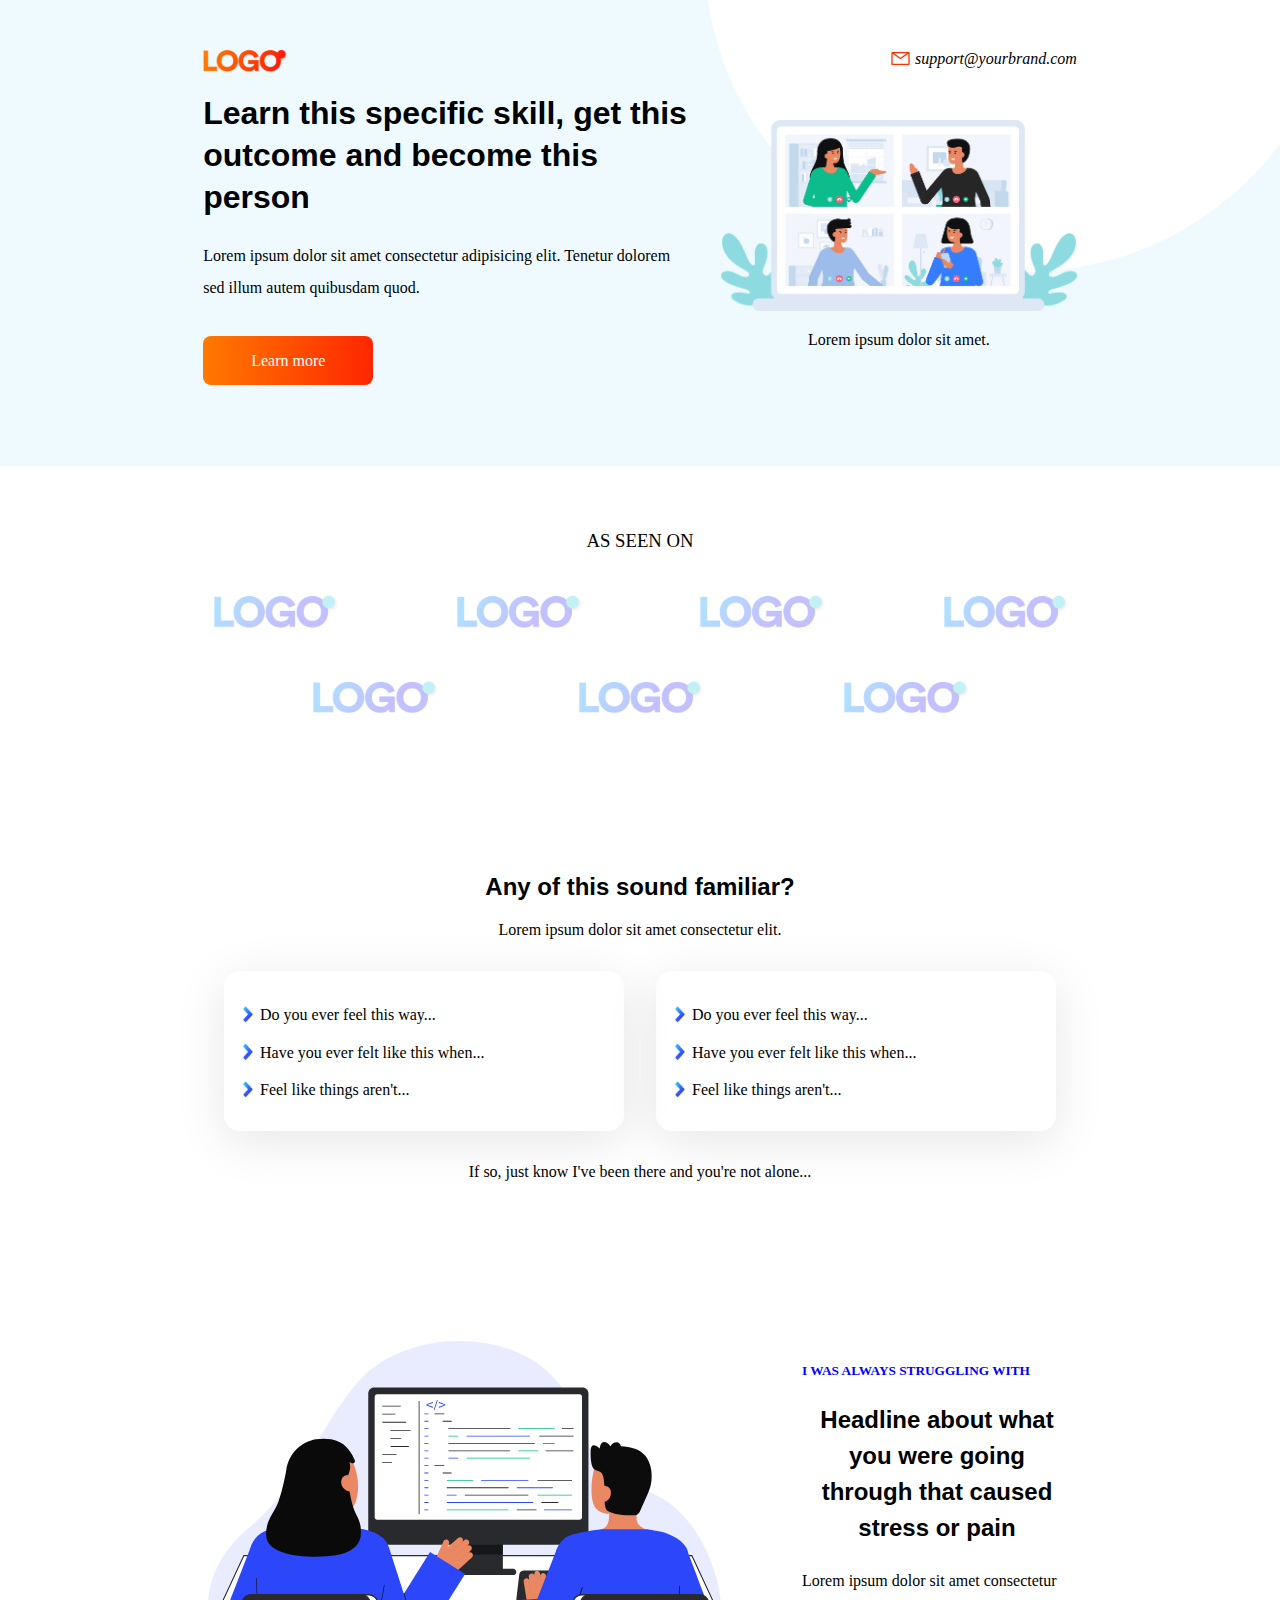
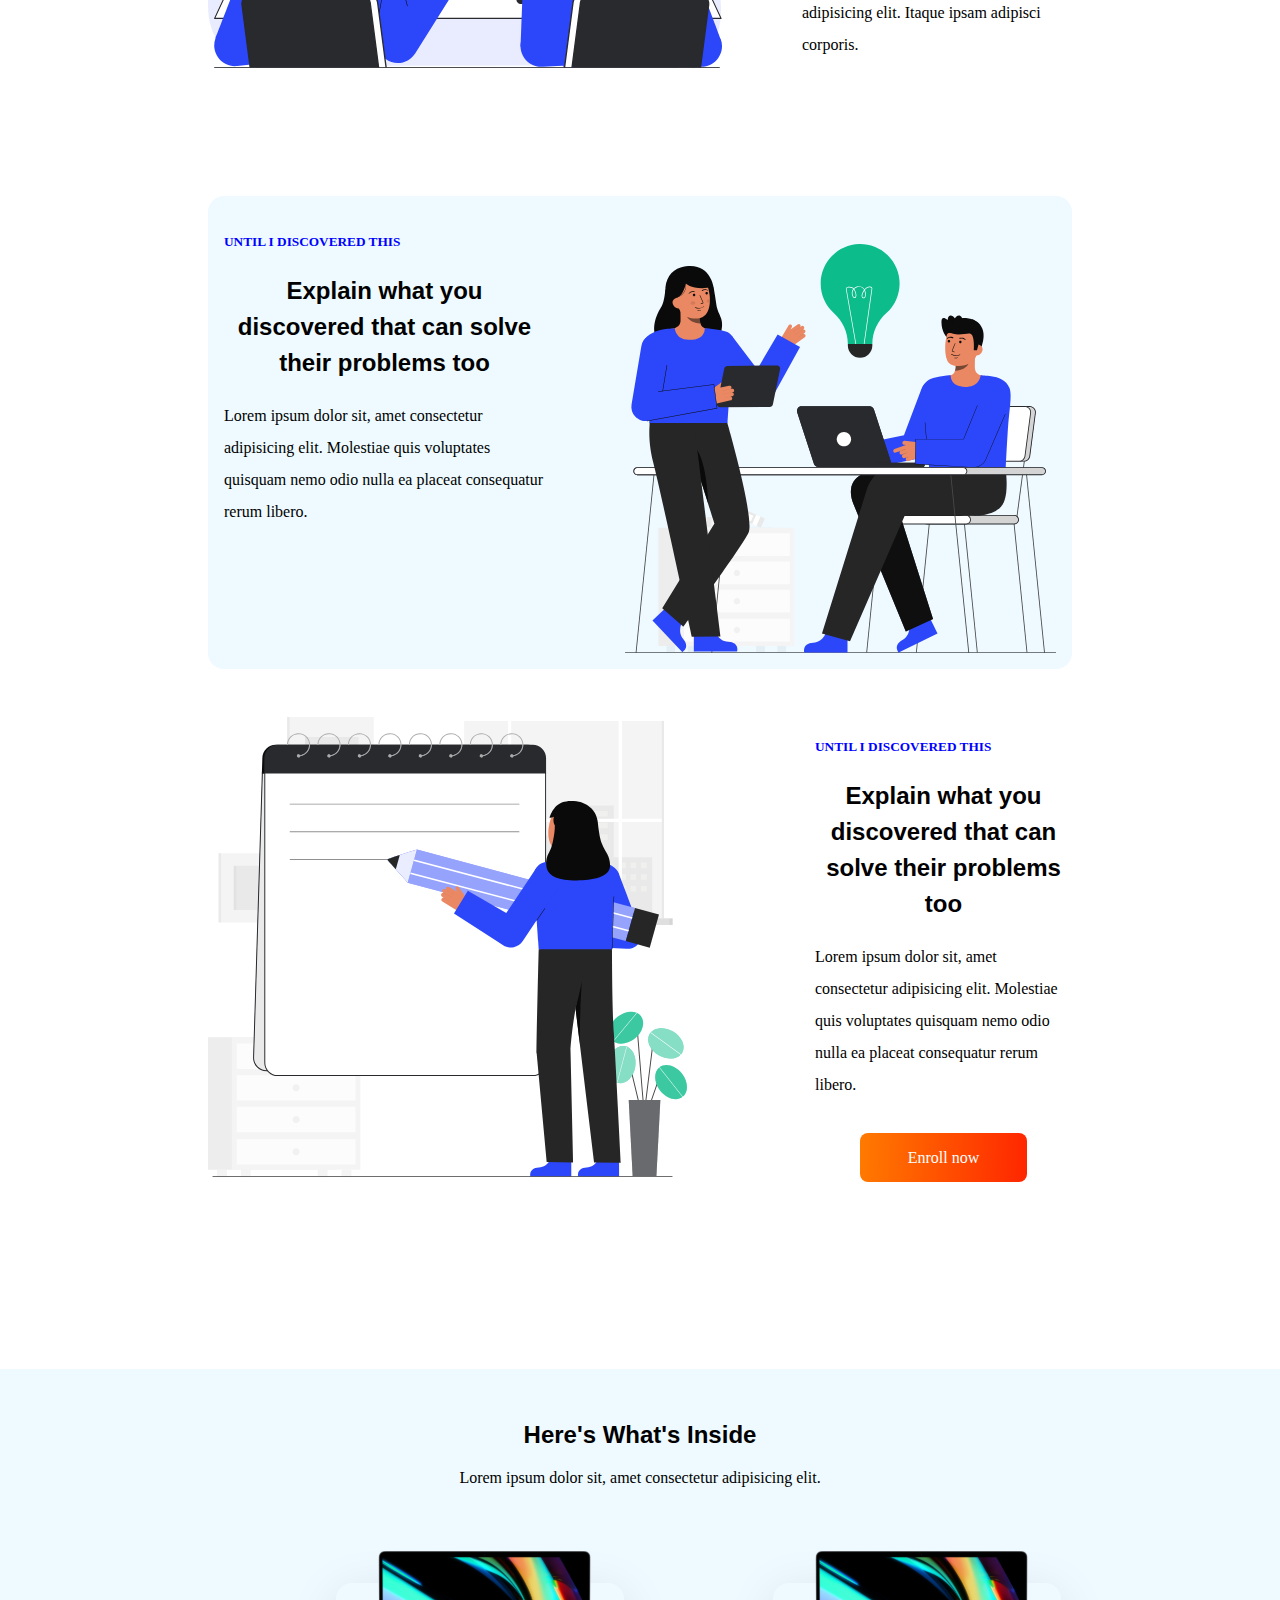
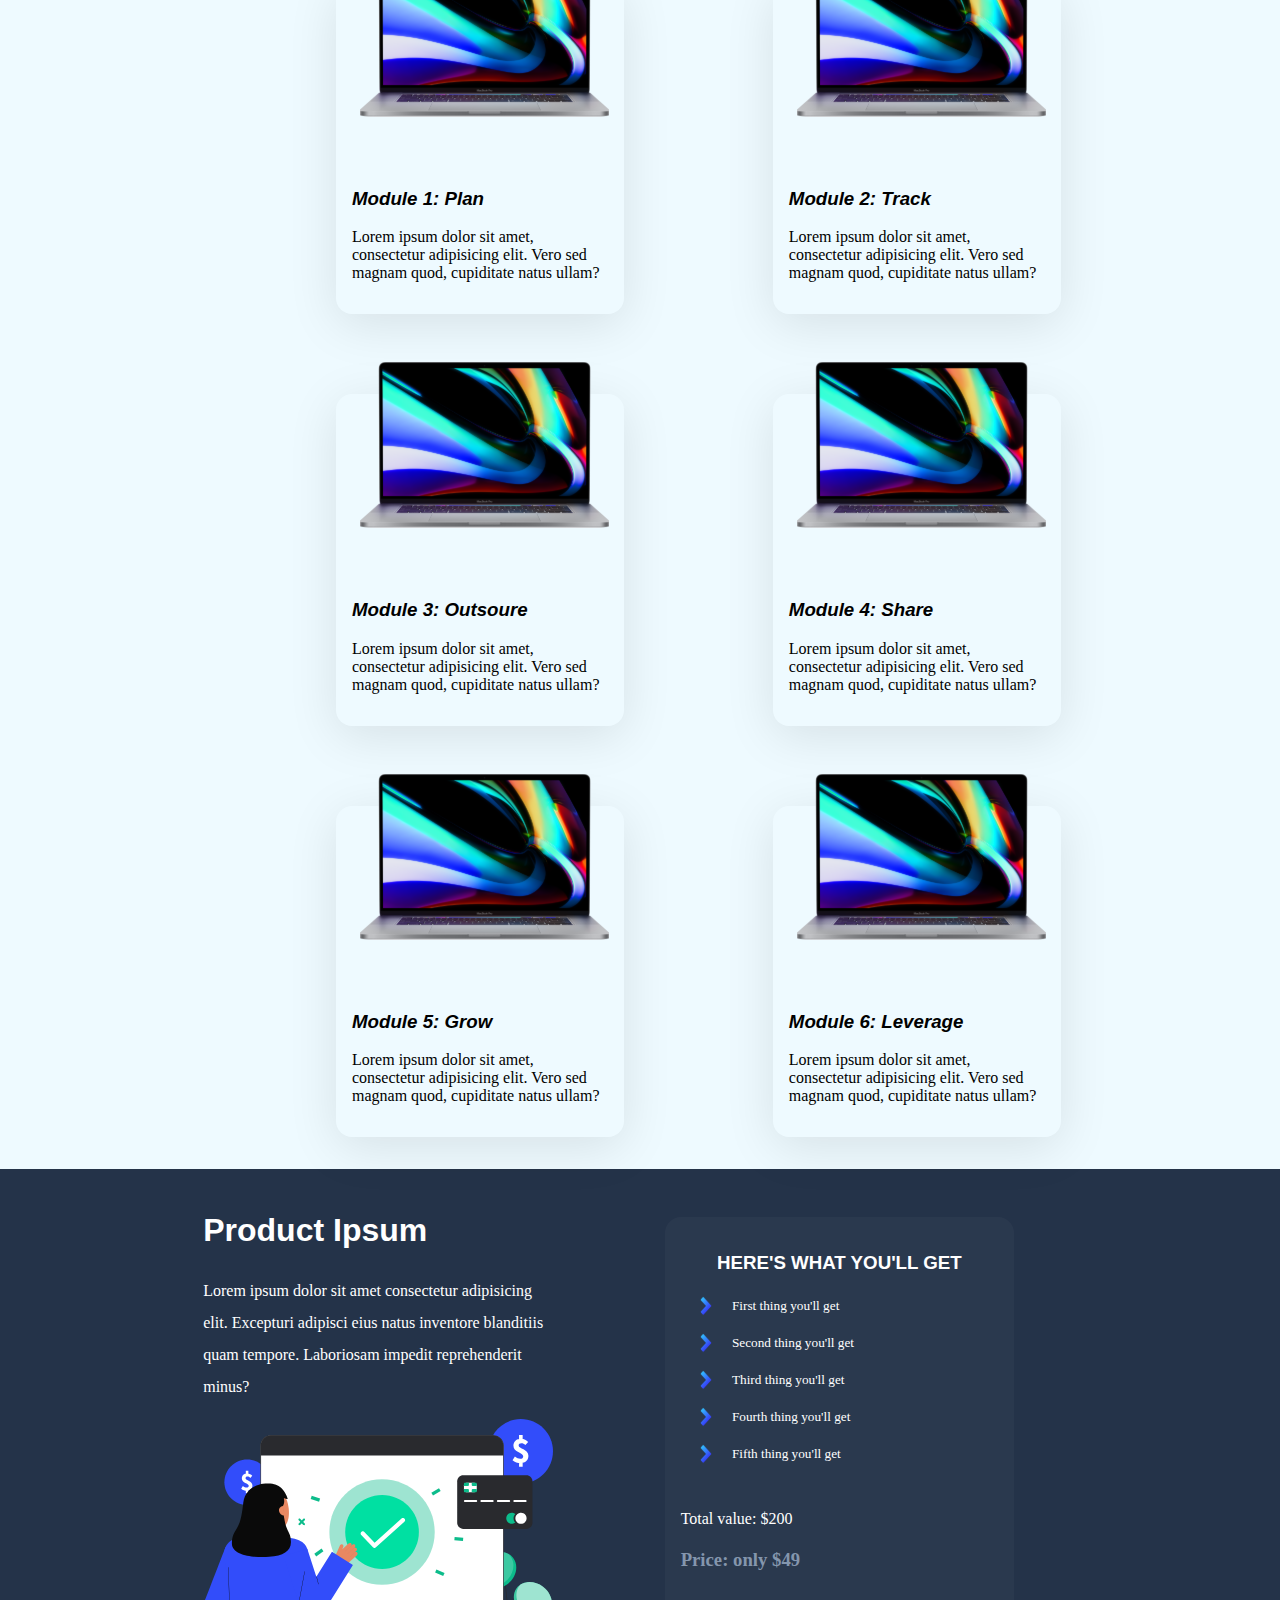
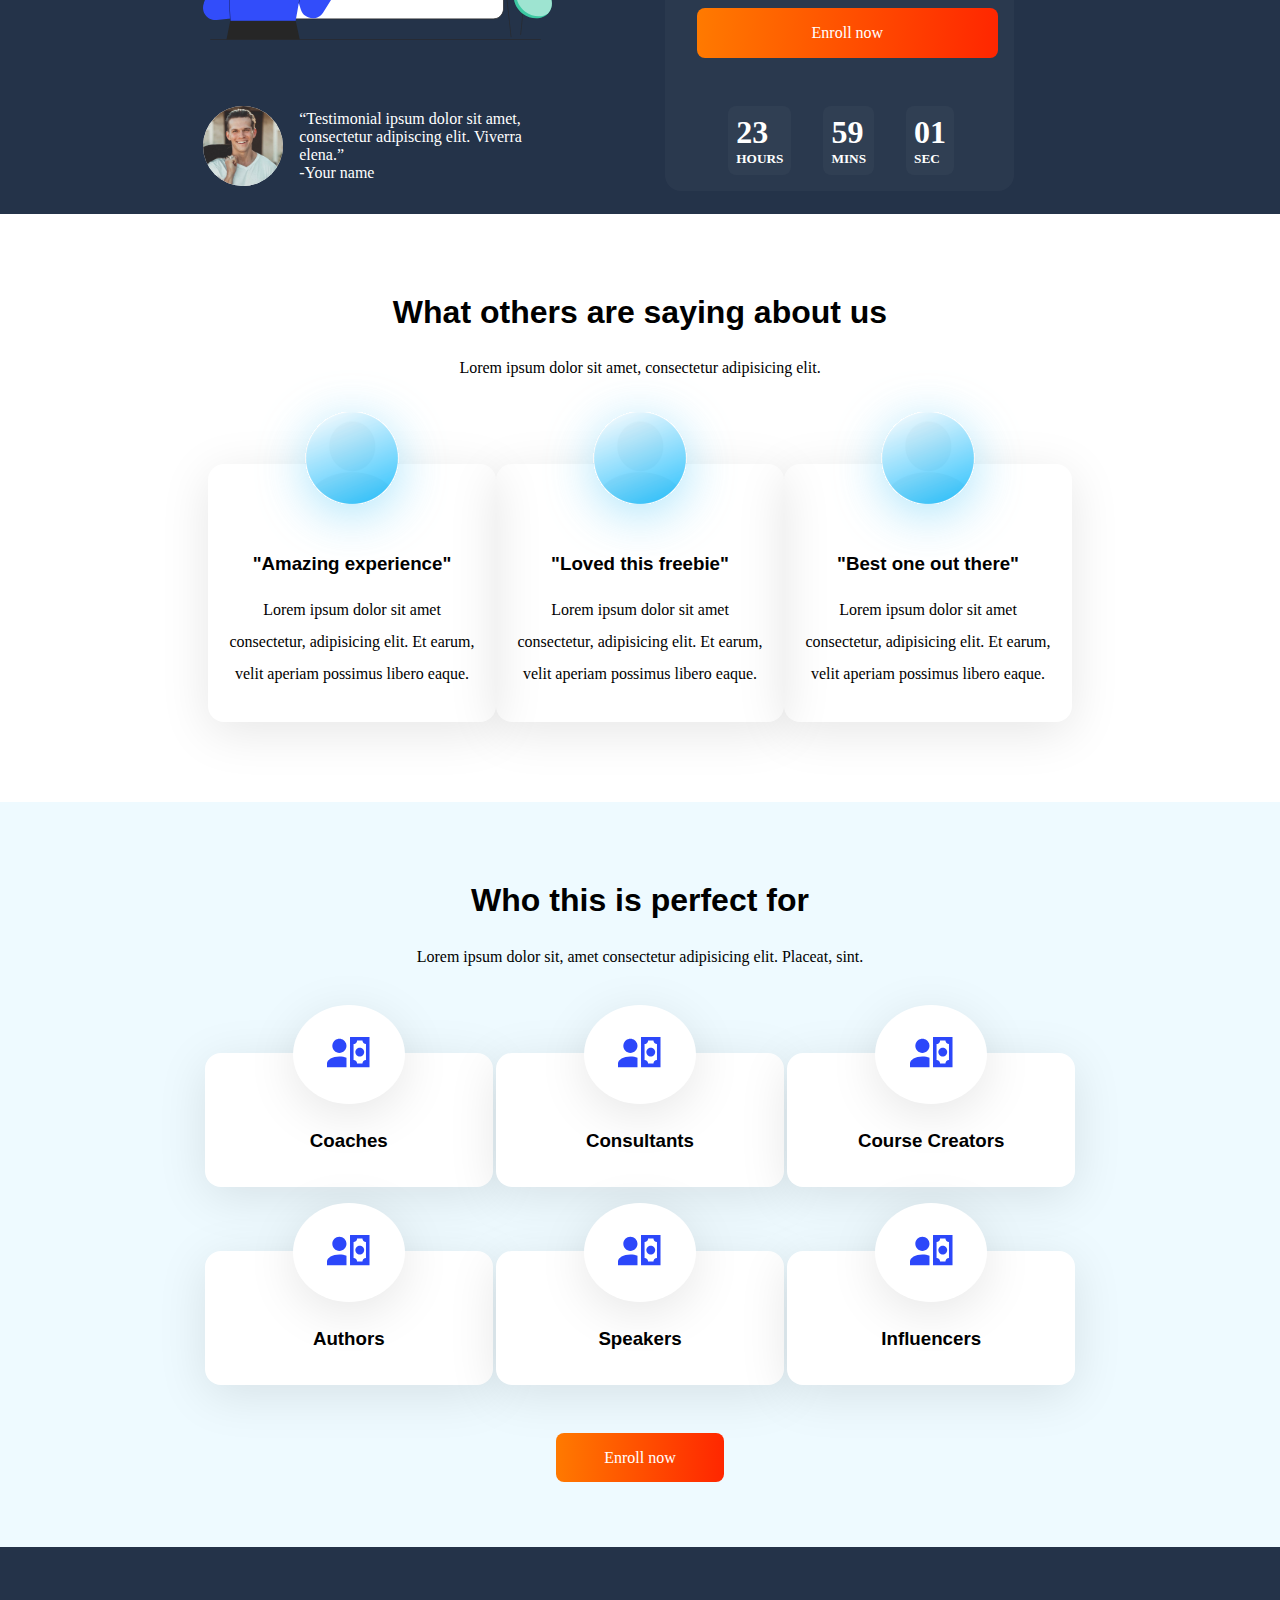
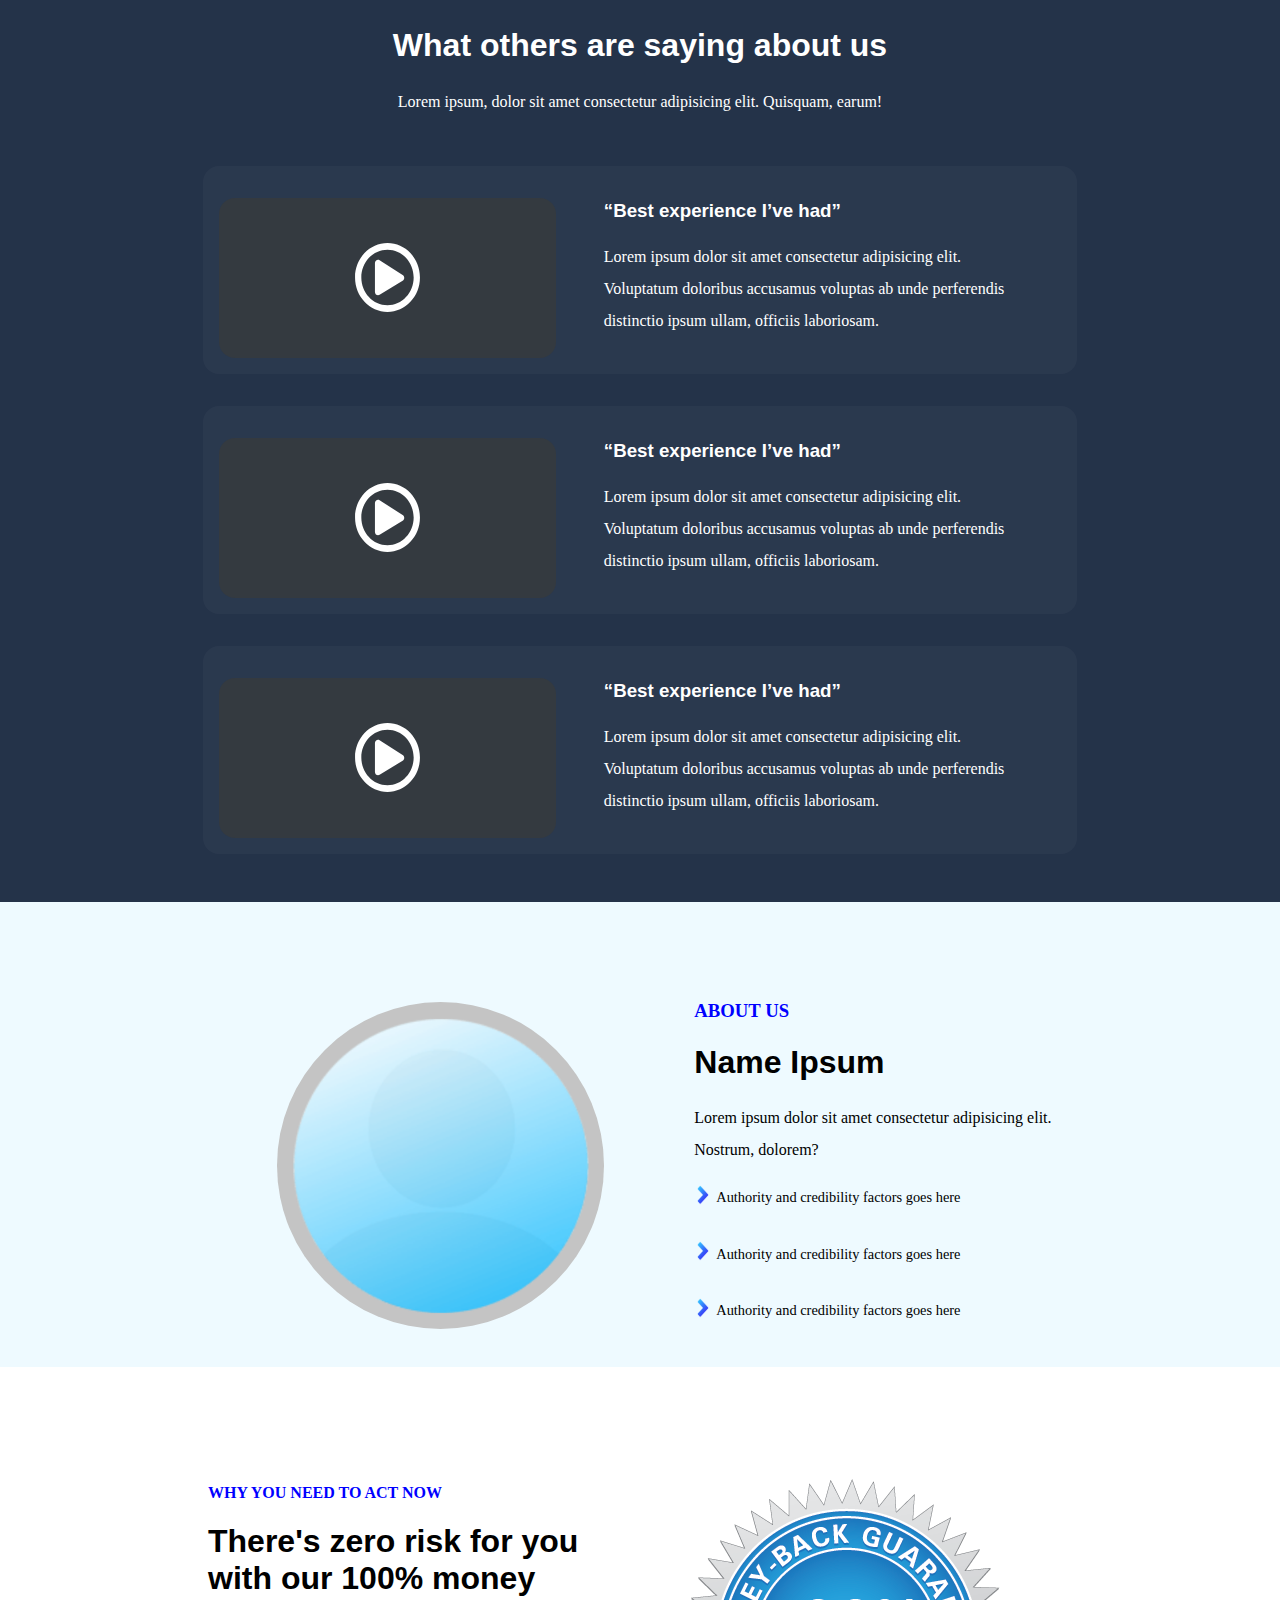
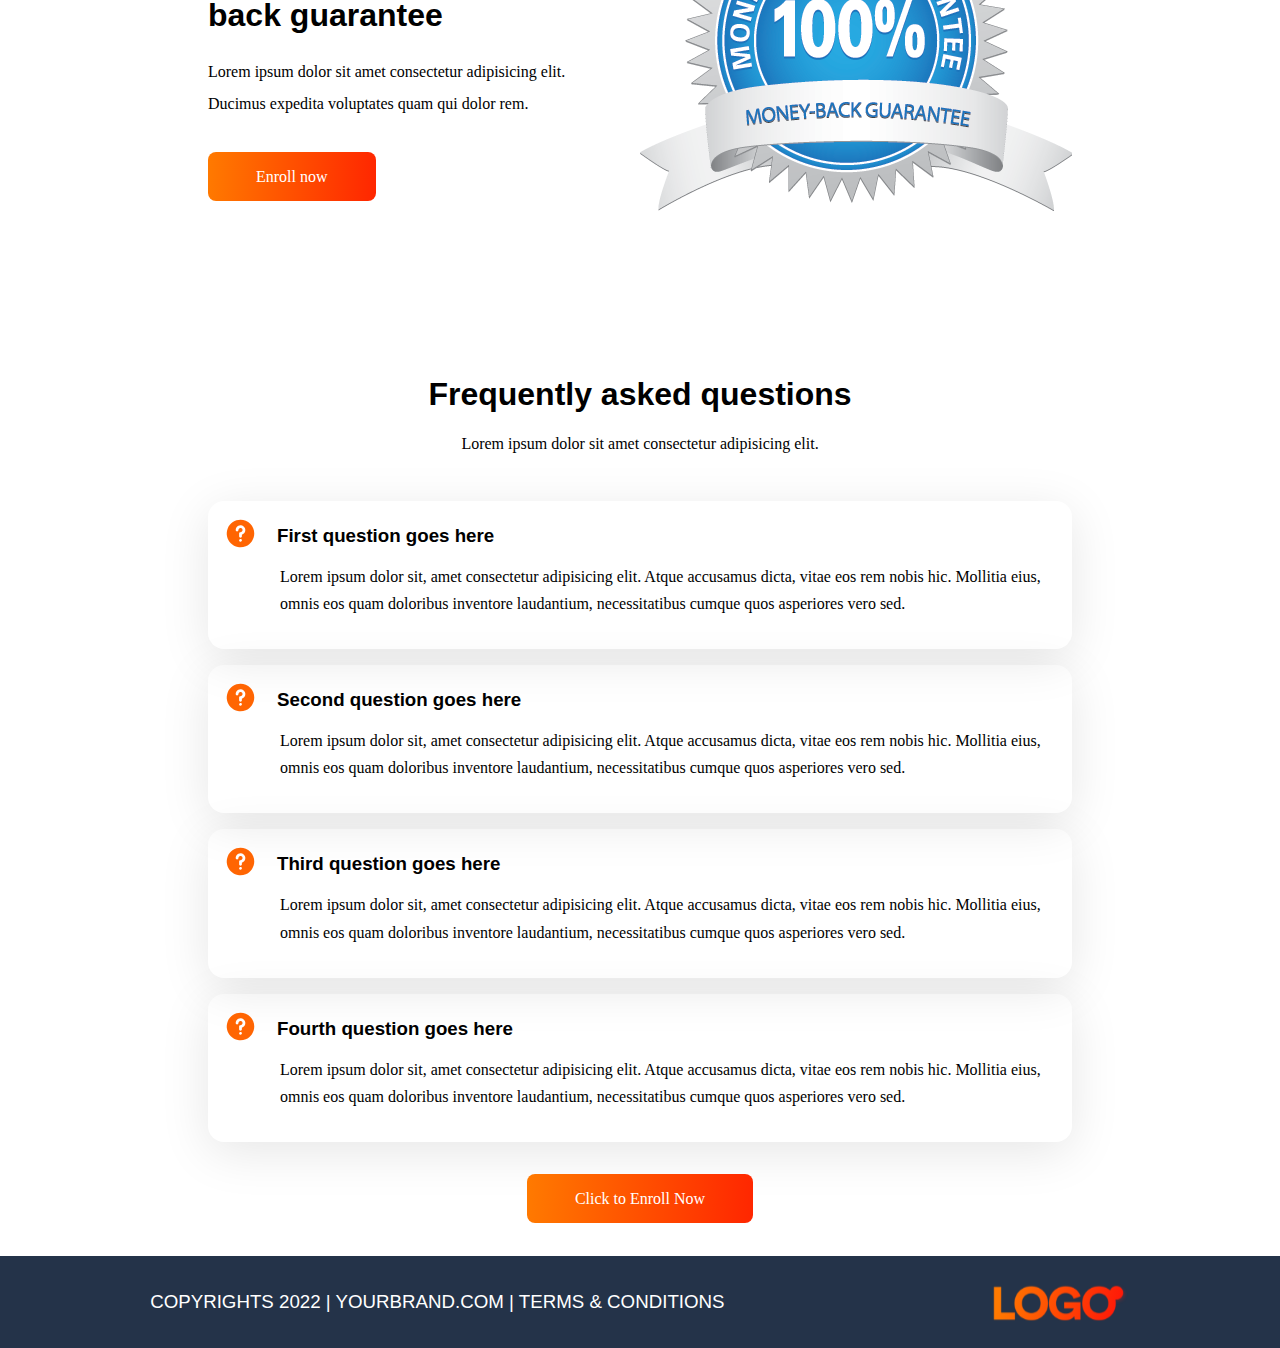
==== commit a9a1da21: "finish figma" ====
--- a/figma/index.html
+++ b/figma/index.html
@@ -431,7 +431,7 @@
         </div>
     </div>
 
-    <div class="part7">
+    <div class="part7 darkTheme">
         <div class="part7_container desktopWidth">
             <h1 class="part7_title part6_title">
                 Who this is perfect for
@@ -568,6 +568,154 @@
             </div>
         </div>
     </div>
+
+    <div class="part9 part7 darkTheme">
+        <div class="part9_container desktopWidth">
+            
+            <div class="part9_img_container">
+
+                <img src="./images/bigCircle.svg" alt="" class="part9_img">
+
+                <img src="./images/Ellipse 8.svg" alt="" class="part9_img1">
+            </div>
+
+        <div class="part9_text_box">
+            <h3 class="part9_link part1_hero_link">
+                ABOUT US
+            </h3>
+
+            <h1 class="part9_title">
+                Name Ipsum
+            </h1>
+
+            <p class="part9_text">
+                Lorem ipsum dolor sit amet consectetur adipisicing elit. Nostrum, dolorem?
+            </p>
+
+            <div class="part9_item_box">
+                <img class="part9_item_img" src="./images/4 5.svg" alt="">
+
+                <p class="part9_item_text">
+                    Authority and credibility factors goes here
+                </p>
+            </div>
+
+            <div class="part9_item_box">
+                <img class="part9_item_img" src="./images/4 5.svg" alt="">
+
+                <p class="part9_item_text">
+                    Authority and credibility factors goes here
+                </p>
+            </div>
+
+            <div class="part9_item_box">
+                <img class="part9_item_img" src="./images/4 5.svg" alt="">
+
+                <p class="part9_item_text">
+                    Authority and credibility factors goes here
+                </p>
+            </div>
+        </div>
+        </div>
+    </div>
+
+    <div class="part10 desktopWidth darkTheme">
+        <div class="part10_text_box">
+            <h4 class="part10_link part1_hero_link">
+                WHY YOU NEED TO ACT NOW
+            </h4>
+
+            <h1 class="part10_title">
+                There's zero risk for you with our 100% money back guarantee
+            </h1>
+
+            <p class="part10_text">
+                Lorem ipsum dolor sit amet consectetur adipisicing elit. Ducimus expedita voluptates quam qui dolor rem.
+            </p>
+
+            <a href="#" class="part10_btn promise_hero_left_btn">
+                Enroll now
+            </a>
+        </div>
+
+        <img class="part10_img" src="./images/money-back-guarantee-png-10 1.svg" alt="">
+    </div>
+
+    <div class="part11 desktopWidth DarkTheme">
+        <h1 class="part11_title">
+            Frequently asked questions
+        </h1>
+
+        <p class="part11_text">
+            Lorem ipsum dolor sit amet consectetur adipisicing elit.
+        </p>
+
+        <div class="part11_box_container">
+            <div class="part11_box">
+                <img src="./images/question.svg" alt="" class="part11_box_img">
+
+                <h3 class="part11_box_title part11_title">
+                    First question goes here
+                </h3>
+
+                <p class="part11_box_text">
+                    Lorem ipsum dolor sit, amet consectetur adipisicing elit. Atque accusamus dicta, vitae eos rem nobis hic. Mollitia eius, omnis eos quam doloribus inventore laudantium, necessitatibus cumque quos asperiores vero sed.
+                </p>
+                
+            </div>
+
+            <div class="part11_box">
+                <img src="./images/question.svg" alt="" class="part11_box_img">
+
+                <h3 class="part11_box_title part11_title">
+                    Second question goes here
+                </h3>
+
+                <p class="part11_box_text">
+                    Lorem ipsum dolor sit, amet consectetur adipisicing elit. Atque accusamus dicta, vitae eos rem nobis hic. Mollitia eius, omnis eos quam doloribus inventore laudantium, necessitatibus cumque quos asperiores vero sed.
+                </p>
+                
+            </div>
+
+            <div class="part11_box">
+                <img src="./images/question.svg" alt="" class="part11_box_img">
+
+                <h3 class="part11_box_title part11_title">
+                    Third question goes here
+                </h3>
+
+                <p class="part11_box_text">
+                    Lorem ipsum dolor sit, amet consectetur adipisicing elit. Atque accusamus dicta, vitae eos rem nobis hic. Mollitia eius, omnis eos quam doloribus inventore laudantium, necessitatibus cumque quos asperiores vero sed.
+                </p>
+                
+            </div>
+
+            <div class="part11_box">
+                <img src="./images/question.svg" alt="" class="part11_box_img">
+
+                <h3 class="part11_box_title part11_title">
+                    Fourth question goes here
+                </h3>
+
+                <p class="part11_box_text">
+                    Lorem ipsum dolor sit, amet consectetur adipisicing elit. Atque accusamus dicta, vitae eos rem nobis hic. Mollitia eius, omnis eos quam doloribus inventore laudantium, necessitatibus cumque quos asperiores vero sed.
+                </p>
+                
+            </div>
+        </div>
+
+        <a href="#" class="part11_btn promise_hero_left_btn">
+            Click to Enroll Now
+        </a>
+    </div>
+
+    <footer class="footer part5">
+        <h3 class="copyright">
+            COPYRIGHTS 2022 | YOURBRAND.COM  | TERMS & CONDITIONS
+        </h3>
+
+        <img class="footer_logo" src="./images/logo.svg" alt="">
+    </footer>
     
 </body>
 </html>--- a/figma/style.css
+++ b/figma/style.css
@@ -56,10 +56,6 @@
     display: inline;
 }
 
-.promise_hero_left{
-    text-align: center;
-}
-
 .promise_hero_left_title{
     line-height: 1.3em;
     font-family: var(--headerFont);
@@ -68,7 +64,6 @@
 .promise_hero_left_text{
     line-height: 2em;
     margin-bottom: 3em;
-    text-align: start;
 }
 
 .promise_hero_left_btn{
@@ -269,13 +264,13 @@
 }
 
 .part5_left_img2{
-    width: 80px;
+    width: 5em;
+    margin-bottom: -6em;
 }
 
 .part5_left_text2{
-    position: relative;
-    left: 6em;
-    bottom: 6em;
+    display: inline-block;
+    margin-left: 6em;
 }
 
 .part5_right{
@@ -449,6 +444,104 @@
     line-height: 2em;
 }
 
+.part9_img_container{
+    margin-top: -15em;
+}
+
+.part9_img{
+    width: 20em;
+    position: relative;
+    top: 20.5em;
+}
+
+.part9_text_box{
+    text-align: start;
+}
+
+.part9_title{
+    font-family: var(--headerFont);
+}
+
+.part9_text_box{
+    margin-top: 4em;
+}
+
+.part9_text{
+    line-height: 2em;
+}
+
+.part9_item_box{
+    margin-bottom: 2em;
+}
+
+.part9_item_img{
+    margin-bottom: -0.3em;
+}
+
+.part9_item_text{
+    display: inline;
+    font-size: 0.9rem;
+}
+
+.part10{
+    padding: 1em;
+}
+
+.part10_title{
+    font-family: var(--headerFont);
+}
+
+.part10_text{
+    line-height: 2em;
+    margin-bottom: 3em;
+}
+
+.part10_img{
+    width: 100%;
+    margin-top: 5em;
+}
+
+.part11{
+    padding: 3em 1em;
+}
+
+.part11_title{
+    font-family: var(--headerFont);
+}
+
+.part11_box_container{
+    margin: 3em 0;
+}
+
+.part11_box{
+    box-shadow: var(--boxShadow);
+    padding: 1em;
+    border-radius: 1em;
+    margin-bottom: 1em;
+}
+
+.part11_box_img{
+    margin-right: 1em;
+    margin-bottom: -0.5em;
+}
+
+.part11_box_title{
+    display: inline;
+}
+.part11_box_text{
+    margin-left: 3.5em;
+    line-height: 1.7em;
+}
+
+.footer{
+    text-align: center;
+}
+
+.copyright{
+    text-align: start;
+    font-family: var(--headerFont);
+    font-weight: 400;
+}
 
 @media (min-width: 600px) {
 
@@ -570,6 +663,39 @@
     .part8_text_box{
         width: 50%;
     }
+
+    .part9_container{
+        display: flex;
+    }
+
+    .part9_text_box{
+        width: 60%;
+        margin-left: 1em;
+    }
+
+    .part10{
+        display: flex;
+        margin: 5em auto;
+    }
+
+    .part10_img{
+        width: 120%;
+        margin-top: 1em;
+        margin-left: 3em;
+    }
+
+    .part11{
+        text-align: center;
+    }
+
+    .part11_box_container{
+        text-align: start;
+    }
+
+    .footer{
+        display: flex;
+        justify-content: space-around;
+    }
 }
 
 @media (prefers-color-scheme: dark) {
@@ -583,6 +709,7 @@
         border-radius: 1em;
         margin-bottom: 1em;
     }
+
   }
   
   @media (prefers-color-scheme: light) {
